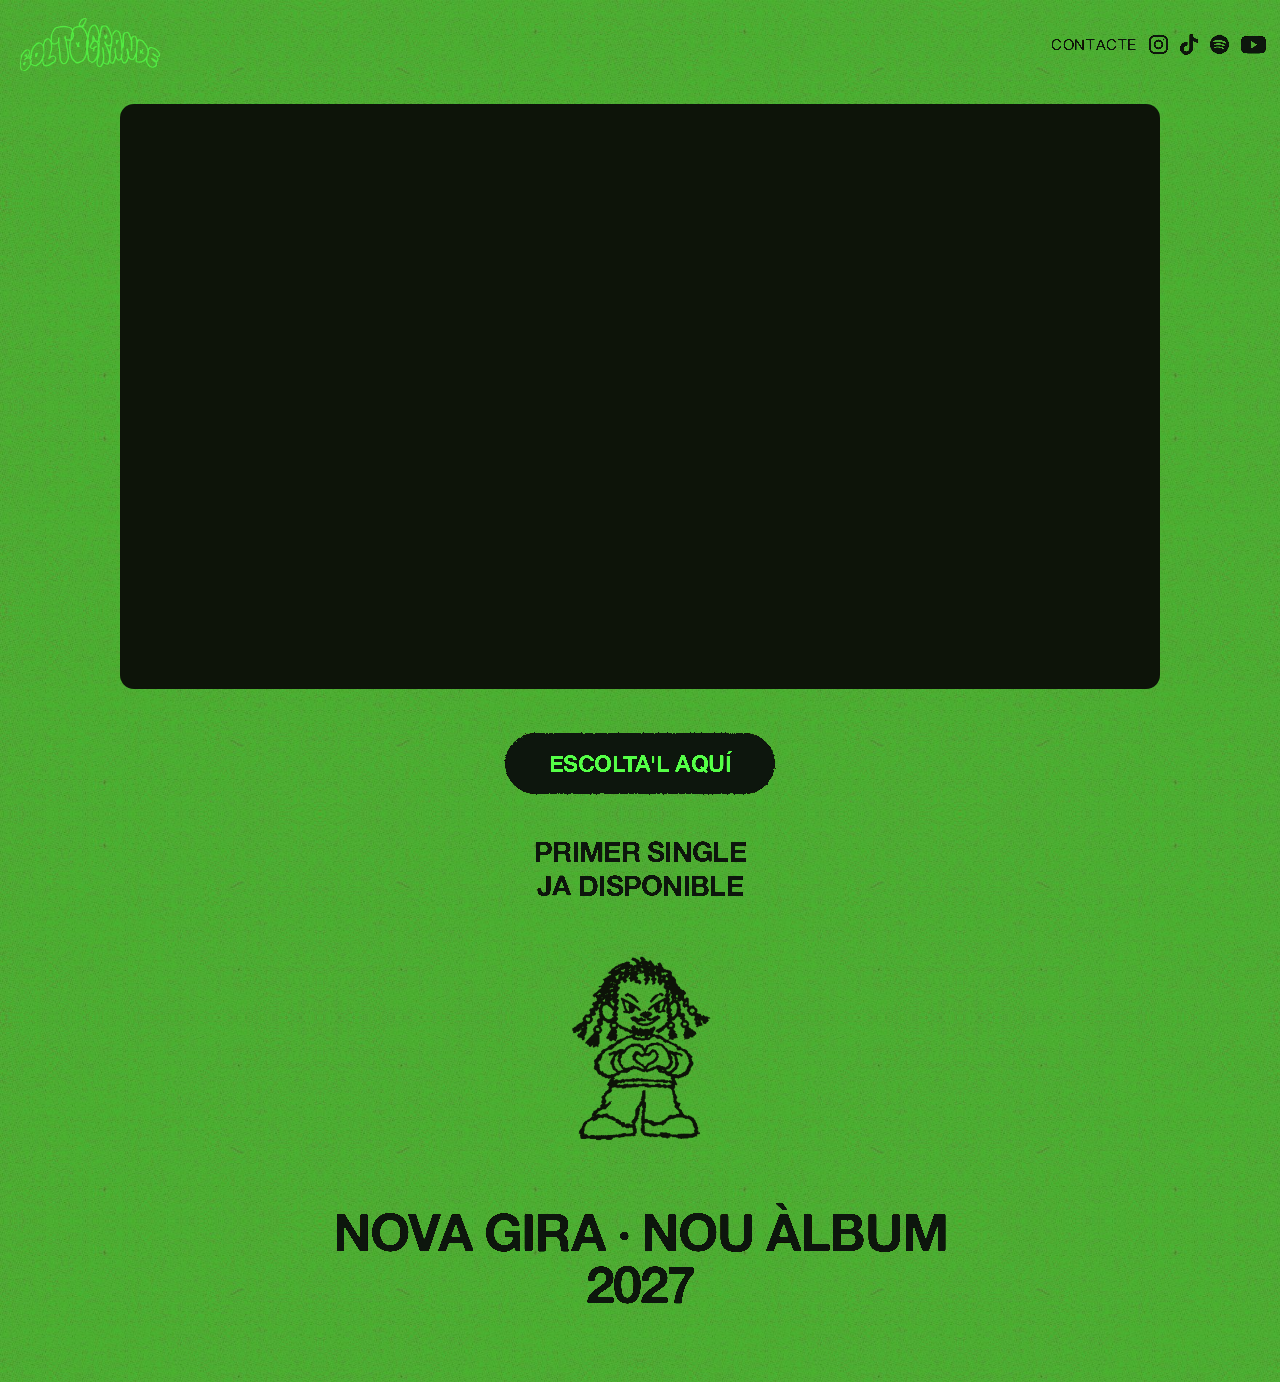
==== index.html @ 6c5e42cb "Icones socials: mateixa mida visual, equidistants i alineades; distància al menú en mòbil Co-Authore" ====
<!doctype html>
<html lang="ca">
<head>
<meta charset="utf-8">
<meta name="viewport" content="width=device-width, initial-scale=1, viewport-fit=cover">
<meta name="description" content="BOLTÓGRANDE presenta FLOR AL CUL, primer single. Ja disponible a totes les plataformes.">
<link rel="icon" href="favicon.ico?v=2" sizes="48x48">
<link rel="icon" type="image/png" sizes="32x32" href="assets/favicon-32.png?v=2">
<link rel="icon" type="image/png" sizes="192x192" href="assets/icon-192.png?v=2">
<link rel="apple-touch-icon" href="assets/apple-touch-icon.png">
<meta property="og:type" content="website">
<meta property="og:site_name" content="BOLTÓGRANDE">
<meta property="og:title" content="BOLTÓGRANDE · FLOR AL CUL">
<meta property="og:description" content="BOLTÓGRANDE presenta FLOR AL CUL, primer single. Ja disponible a totes les plataformes.">
<meta property="og:url" content="https://boltogrande.com/">
<meta property="og:image" content="https://boltogrande.com/assets/og-image.jpg">
<meta property="og:image:width" content="1200">
<meta property="og:image:height" content="1200">
<meta name="twitter:card" content="summary_large_image">
<meta name="twitter:image" content="https://boltogrande.com/assets/og-image.jpg">
<title>BOLTÓGRANDE · FLOR AL CUL</title>
<script>
(function () {
  // L'animació d'entrada només es veu en obrir la web o en recarregar; no en tornar a l'inici des d'una altra pàgina.
  var d = document.documentElement; d.classList.add("js");
  var nav = performance.getEntriesByType && performance.getEntriesByType("navigation")[0], internal = false;
  try { internal = !!document.referrer && new URL(document.referrer).origin === location.origin; } catch (e) {}
  var reload = !!nav && nav.type === "reload";
  var reduce = window.matchMedia && matchMedia("(prefers-reduced-motion: reduce)").matches;
  var ok = window.CSS && CSS.supports && CSS.supports("mix-blend-mode", "multiply");
  var first = reload || !internal;                 // primera visita o recàrrega, no tornar a l'inici des d'una altra pestanya
  if (first) d.classList.add("first");
  if (first && !reduce && ok) d.classList.add("intro", "anim");
})();
</script>
<link rel="stylesheet" href="style.css?v=20261127b">
</head>
<body class="green">
<svg width="0" height="0" style="position:absolute" aria-hidden="true"><filter id="logo-neon" color-interpolation-filters="sRGB"><feColorMatrix type="matrix" values="0 0 0 0 0.329  0 0 0 0 1  0 0 0 0 0.278  0 0 0 1 0"/></filter>
  <filter id="ink"><feTurbulence type="fractalNoise" baseFrequency="0.9" numOctaves="2" seed="4"/><feDisplacementMap in="SourceGraphic" scale="2.6"/></filter><filter id="ink-btn" x="-8%" y="-40%" width="116%" height="180%"><feTurbulence type="fractalNoise" baseFrequency="0.55" numOctaves="2" seed="9" result="n"/><feDisplacementMap in="SourceGraphic" in2="n" scale="3" result="d"/><feGaussianBlur in="d" stdDeviation="0.5" result="b"/><feComponentTransfer in="b"><feFuncA type="linear" slope="6" intercept="-2.5"/></feComponentTransfer></filter><filter id="ink-m" x="-3%" y="-6%" width="106%" height="112%"><feTurbulence type="fractalNoise" baseFrequency="0.5" numOctaves="1" seed="4" result="n"/><feDisplacementMap in="SourceGraphic" in2="n" scale="1.1" result="d"/><feGaussianBlur in="d" stdDeviation="0.45" result="b"/><feComponentTransfer in="b"><feFuncA type="linear" slope="5" intercept="-2"/></feComponentTransfer></filter><filter id="ink-s" x="-3%" y="-8%" width="106%" height="116%"><feTurbulence type="fractalNoise" baseFrequency="0.5" numOctaves="1" seed="7" result="n"/><feDisplacementMap in="SourceGraphic" in2="n" scale="0.55" result="d"/><feGaussianBlur in="d" stdDeviation="0.3" result="b"/><feComponentTransfer in="b"><feFuncA type="linear" slope="4" intercept="-1.5"/></feComponentTransfer></filter><filter id="ink-l" x="-3%" y="-4%" width="106%" height="108%"><feTurbulence type="fractalNoise" baseFrequency="0.7" numOctaves="1" seed="5" result="n"/><feDisplacementMap in="SourceGraphic" in2="n" scale="1.6" result="d"/><feGaussianBlur in="d" stdDeviation="0.5" result="b"/><feComponentTransfer in="b"><feFuncA type="linear" slope="6" intercept="-2.5"/></feComponentTransfer></filter></svg>
<header class="site-header" id="site-header">
  <a class="home" href="/" aria-label="BOLTÓGRANDE, inici"><img src="assets/logo-boltogrande.webp" alt="BOLTÓGRANDE"></a>
  <div class="header-right">
    <nav id="menu" aria-label="Navegació principal">
      <a href="contacte.html">Contacte</a>
    </nav>
    <span class="social">
      <a href="https://www.instagram.com/guillembolto" target="_blank" rel="noopener" aria-label="Instagram @guillembolto"><svg viewBox="2 2 20 20" preserveAspectRatio="xMidYMid meet" fill="none" stroke="currentColor" stroke-width="2" stroke-linecap="round" stroke-linejoin="round" aria-hidden="true"><rect x="3" y="3" width="18" height="18" rx="5"/><circle cx="12" cy="12" r="4.2"/><circle cx="17.3" cy="6.7" r="1" fill="currentColor" stroke="none"/></svg></a>
      <a href="https://www.tiktok.com/@boltogrande" target="_blank" rel="noopener" aria-label="TikTok @boltogrande"><svg viewBox="1.574 0 20.851 24" preserveAspectRatio="xMidYMid meet" fill="currentColor" aria-hidden="true"><path d="M12.525.02c1.31-.02 2.61-.01 3.91-.02.08 1.53.63 3.09 1.75 4.17 1.12 1.11 2.7 1.62 4.24 1.79v4.03c-1.44-.05-2.89-.35-4.2-.97-.57-.26-1.1-.59-1.62-.93-.01 2.92.01 5.84-.02 8.75-.08 1.4-.54 2.79-1.35 3.94-1.31 1.92-3.58 3.17-5.91 3.21-1.43.08-2.86-.31-4.08-1.03-2.02-1.19-3.44-3.37-3.65-5.71-.02-.5-.03-1-.01-1.49.18-1.9 1.12-3.72 2.58-4.96 1.66-1.44 3.98-2.13 6.15-1.72.02 1.48-.04 2.96-.04 4.44-.99-.32-2.15-.23-3.02.37-.63.41-1.11 1.04-1.36 1.75-.21.51-.15 1.07-.14 1.61.24 1.64 1.82 3.02 3.5 2.87 1.12-.01 2.19-.66 2.77-1.61.19-.33.4-.67.41-1.06.1-1.79.06-3.57.07-5.36.01-4.03-.01-8.05.02-12.07z"/></svg></a>
      <a href="https://open.spotify.com/intl-es/artist/1Gcdt2fkyyrmWMcDH8enlg?si=CQF3X2OqSka1_3l4EPuw2Q" target="_blank" rel="noopener" aria-label="Spotify BOLTÓGRANDE"><svg viewBox="0 0 24 24" preserveAspectRatio="xMidYMid meet" fill="currentColor" aria-hidden="true"><path d="M12 0C5.4 0 0 5.4 0 12s5.4 12 12 12 12-5.4 12-12S18.66 0 12 0zm5.521 17.34c-.24.359-.66.48-1.021.24-2.82-1.74-6.36-2.101-10.561-1.141-.418.122-.779-.179-.899-.539-.12-.421.18-.78.54-.9 4.56-1.021 8.52-.6 11.64 1.32.42.18.479.659.301 1.02zm1.44-3.3c-.301.42-.841.6-1.262.3-3.239-1.98-8.159-2.58-11.939-1.38-.479.12-1.02-.12-1.14-.6-.12-.48.12-1.021.6-1.141C9.6 9.9 15 10.561 18.72 12.84c.361.181.54.78.241 1.2zm.12-3.36C15.24 8.4 8.82 8.16 5.16 9.301c-.6.179-1.2-.181-1.38-.721-.18-.601.18-1.2.72-1.381 4.26-1.26 11.28-1.02 15.721 1.621.539.3.719 1.02.419 1.56-.299.421-1.02.599-1.559.3z"/></svg></a>
      <a href="https://www.youtube.com/@BOLT%C3%93GRANDE" target="_blank" rel="noopener" aria-label="YouTube BOLTÓGRANDE"><svg viewBox="0 3.545 24 16.91" preserveAspectRatio="xMidYMid meet" fill="currentColor" fill-rule="evenodd" aria-hidden="true"><path d="M23.498 6.186a3.016 3.016 0 0 0-2.122-2.136C19.505 3.545 12 3.545 12 3.545s-7.505 0-9.377.505A3.017 3.017 0 0 0 .502 6.186C0 8.07 0 12 0 12s0 3.93.502 5.814a3.016 3.016 0 0 0 2.122 2.136c1.871.505 9.376.505 9.376.505s7.505 0 9.377-.505a3.015 3.015 0 0 0 2.122-2.136C24 15.93 24 12 24 12s0-3.93-.502-5.814zM9.545 15.568V8.432L15.818 12l-6.273 3.568z"/></svg></a>
    </span>
    <button class="menu-toggle" id="menu-toggle" type="button" aria-label="Obre el menú" aria-expanded="false" aria-controls="menu">
      <svg viewBox="0 0 24 24" width="24" height="24" fill="none" stroke="currentColor" stroke-width="2" stroke-linecap="round" aria-hidden="true"><path class="l1" d="M4 7h16"/><path class="l2" d="M4 12h16"/><path class="l3" d="M4 17h16"/></svg>
    </button>
  </div>
</header>
<div id="intro-bg" aria-hidden="true"></div>
<video id="intro-video" src="assets/intro-grafica.mp4" muted playsinline preload="auto" aria-hidden="true" tabindex="-1"></video>

<main>
  <div class="video" id="video" hidden></div>

  <h1 class="floral" id="floral"><img src="assets/floralcul-titol.webp" alt="BOLTÓGRANDE presenta FLOR AL CUL" width="1500" height="347"></h1>

  <a class="presave" href="https://orcd.co/floralcul" target="_blank" rel="noopener"><span>Escolta'l aquí</span></a>

  <div class="release ink-m">
    <p>Primer single</p>
    <p>Ja disponible</p>
  </div>

  <div class="ill" id="ill">
    <img class="ill-img" src="assets/alter-ego-cor.webp" alt="Il·lustració de l'alter ego de BOLTÓGRANDE fent un cor amb les mans" width="264" height="369">
    <div class="ego" id="ego" aria-hidden="true"></div>
  </div>

  <p class="announce ink">NOVA GIRA · NOU ÀLBUM<br>2027</p>
</main>

<div id="flor" aria-hidden="true">🌸</div>
<script>
  // ID del videoclip de YouTube (la part final de l'enllaç). Si és buit, el vídeo no es mostra.
  var YT_ID = "5DlIPbnyHNk";
  (function () {
    var box = document.getElementById("video");
    if (!YT_ID || !box) return;
    // Al mòbil/tauleta (pantalla tàctil): miniatura que obre l'app de YouTube; a l'ordinador, el reproductor incrustat
    var touch = window.matchMedia && matchMedia("(hover: none) and (pointer: coarse)").matches;
    if (touch) {
      box.innerHTML = '<a class="yt-link" href="https://youtu.be/' + YT_ID + '" aria-label="Veure el videoclip de FLOR AL CUL a YouTube"><img src="https://i.ytimg.com/vi/' + YT_ID + '/maxresdefault.jpg" alt="" onerror="this.onerror=null;this.src=\'https://i.ytimg.com/vi/' + YT_ID + '/hqdefault.jpg\'"><span class="yt-play"></span></a>';
      box.hidden = false;
      var t0 = document.getElementById("floral"); if (t0) t0.classList.add("sr-only");
      return;
    }
    box.innerHTML = '<iframe src="https://www.youtube-nocookie.com/embed/' + YT_ID + '?rel=0" title="FLOR AL CUL, videoclip" allow="accelerometer; encrypted-media; gyroscope; picture-in-picture; fullscreen" allowfullscreen loading="lazy"></iframe>';
    box.hidden = false;
    var t = document.getElementById("floral"); if (t) t.classList.add("sr-only");   // el grafisme FLOR AL CUL ja és a la miniatura del vídeo
  })();
</script>
<script src="menu.js"></script>
<script src="intro.js"></script>
<script src="flor.js"></script>
</body>
</html>
---- style.css ----
@font-face { font-family: "Alte Haas Grotesk"; src: url("assets/AlteHaasGrotesk-Bold.woff2") format("woff2"); font-weight: 700; font-style: normal; font-display: block; }
@font-face { font-family: "Alte Haas Grotesk"; src: url("assets/AlteHaasGrotesk-Regular.woff") format("woff"); font-weight: 400; font-style: normal; font-display: block; }
/* Layout: cartell vertical centrat sobre paper verd; títol, logo, dades del single, il·lustració, compte enrere i botó. Un sol look (sense mode fosc). */
:root {
  --green: #4cb22f;
  --ink: #0d1409;
  --bg: #f6f5f0;
  --fg: #0d1409;
  --btn-bg: #44a828;
  --btn-fg: #0d1409;
  --btn-hbg: #0d1409;
  --btn-hfg: #44a828;
  --display: "Alte Haas Grotesk", "Helvetica Neue", Helvetica, Arial, sans-serif;
  --text: "Alte Haas Grotesk", "Helvetica Neue", Helvetica, Arial, sans-serif;
  color-scheme: light;
}
html, body { min-height: 100%; }
body { margin: 0; }
img { max-width: 100%; }
[hidden] { display: none !important; }
body {
  background: var(--bg) url("assets/paper.jpg") 0 0 / 450px 300px repeat;
  color: var(--fg);
  font-family: var(--text);
  font-size: 15px;
  overflow-x: hidden;
}
main {
  max-width: 720px;
  margin: 0 auto;
  padding-left: max(16px, env(safe-area-inset-left, 0px));
  padding-right: max(16px, env(safe-area-inset-right, 0px));
  padding-block: 104px 72px;
  display: flex;
  flex-direction: column;
  align-items: center;
  gap: 44px;
  text-align: center;
}
main img { display: block; height: auto; max-width: 100%; }
.title { margin: 0; font-family: var(--display); font-weight: 700; font-size: clamp(38px, 9vw, 64px); line-height: .9; letter-spacing: -.035em; }
.logo { width: min(100%, 640px); }
.release { display: flex; flex-direction: column; align-items: center; gap: 6px; }
.release p { margin: 0; font-family: var(--display); font-weight: 700; font-size: clamp(20px, 4.4vw, 28px); line-height: 1; letter-spacing: -.025em; text-transform: uppercase; }
.ink { filter: url(#ink-l); }
.ink-m { filter: url(#ink-m); }
.ink-s { filter: url(#ink-s); }
h1 {
  font-family: var(--display); font-weight: 700; margin: 6px 0 0;
  font-size: clamp(48px, 12vw, 100px); line-height: .88; letter-spacing: -.035em;
  text-wrap: balance;
}
.ill { width: min(40%, 150px); }
@media (max-width: 600px) {
  main { gap: 28px; padding-block: 84px 48px; }
  .ill { width: 104px; }
}

.countdown { display: flex; align-items: flex-start; justify-content: center; gap: clamp(6px, 2vw, 14px); }
.countdown { background: #44a828; color: #fff; border-radius: 22px; padding: clamp(16px, 3.5vw, 28px) clamp(16px, 4.5vw, 40px) clamp(14px, 3vw, 22px); max-width: 100%; box-sizing: border-box; }
.countdown .sep, .countdown .lbl { color: var(--ink); }
.unit { display: flex; flex-direction: column; align-items: center; gap: 4px; min-width: 0; }
.num {
  font-family: var(--display); font-weight: 700; font-size: clamp(48px, 13vw, 96px); line-height: .88;
  letter-spacing: -.03em; font-variant-numeric: tabular-nums;
}
.sep { font-family: var(--display); font-weight: 700; font-size: clamp(36px, 10vw, 72px); line-height: .95; }
.lbl { font-size: 13px; font-weight: 700; letter-spacing: -.02em; text-transform: uppercase; }
.out-now { font-family: var(--display); font-weight: 700; font-size: clamp(36px, 9vw, 64px); letter-spacing: -.03em; }

.presave {
  display: inline-block;
  font-family: var(--display); font-weight: 700; font-size: clamp(19px, 4.4vw, 23px); letter-spacing: -.02em; text-transform: uppercase;
  text-decoration: none;
  background: var(--btn-bg) url("assets/paper-green-gira.jpg") 0 0 / 640px 407px repeat; color: var(--btn-fg);
  border: 0; border-radius: 999px;
  padding: 16px 44px;
  transition: background-color .2s ease, color .2s ease, box-shadow .2s ease;
}
.presave:hover { background: var(--btn-hbg); color: var(--btn-hfg); box-shadow: inset 0 0 0 3px var(--btn-hfg); }
.presave span { display: inline-block; filter: url(#ink-m); }
.presave:focus-visible { outline: 3px solid var(--fg); outline-offset: 5px; }

footer { font-size: 14px; font-weight: 700; letter-spacing: -.03em; display: flex; flex-direction: column; align-items: center; gap: 6px; margin-top: 8px; }
.announce { align-self: flex-start; text-align: left; margin: 8px 0 0; font-family: var(--display); font-weight: 700; font-size: clamp(44px, 11vw, 84px); line-height: .88; letter-spacing: -.035em; }
/* A pantalla ampla el bloc va a la vora esquerra de la pàgina, alineat amb el logo */
@media (min-width: 740px) { .announce { position: relative; left: calc(max(20px, env(safe-area-inset-left, 0px)) - (100vw - 100%) / 2); } }
footer a { color: var(--fg); }

#flor, .petal { position: fixed; left: 0; top: 0; pointer-events: none; z-index: 100; font-size: 34px; line-height: 1; user-select: none; will-change: transform; }
#flor { display: none; }
.petal { font-size: 22px; }
@media (pointer: fine) {
  html.flor-on, html.flor-on * { cursor: none !important; }
  html.flor-on #flor { display: block; }
}

.pop { position: fixed; inset: 0; z-index: 50; display: grid; place-items: center;
  padding: max(16px, env(safe-area-inset-top, 0px)) max(16px, env(safe-area-inset-right, 0px)) max(16px, env(safe-area-inset-bottom, 0px)) max(16px, env(safe-area-inset-left, 0px));
  background: rgba(13, 20, 9, .55); backdrop-filter: blur(3px); -webkit-backdrop-filter: blur(3px); animation: fadein .25s ease; }
.pop[hidden] { display: none !important; }
.pop-card { position: relative; width: min(calc(100vw - 32px), 520px); box-sizing: border-box; background: #4cb22f url("assets/paper-green.jpg") 0 0 / 450px 300px repeat;
  border-radius: 26px; padding: 44px clamp(18px, 5vw, 40px) 32px; display: flex; flex-direction: column; align-items: center; gap: 18px; text-align: center;
  box-shadow: 0 24px 60px rgba(13,20,9,.35); animation: popin .35s cubic-bezier(.2,1.3,.4,1); }
.pop-card h2 { margin: 0; font-family: var(--display); font-weight: 700; font-size: clamp(42px, 11vw, 72px); line-height: .88; letter-spacing: -.035em; }
.pop-sub { margin: -8px 0 4px; font-family: var(--display); font-weight: 700; font-size: clamp(18px, 4.4vw, 24px); letter-spacing: -.02em; text-transform: uppercase; }
.pop-card .countdown { width: 100%; }
.pop-card .num, .pop-card .sep { filter: url(#ink-l); }
.pop-card .num { font-size: clamp(36px, 10vw, 64px); }
.pop-card .sep { font-size: clamp(30px, 8vw, 52px); }
.pop-card .presave { margin-top: 6px; }
.pop-card .countdown { background: var(--ink); color: #fff; }
.pop-card .countdown .sep, .pop-card .countdown .lbl { color: #6fd84a; }
.pop-card .presave { background: var(--ink); color: #6fd84a; }
.pop-card .presave:hover { background: transparent; color: var(--ink); box-shadow: inset 0 0 0 3px var(--ink); }
.pop-x { position: absolute; top: 10px; right: 14px; width: 40px; height: 40px; padding: 0; border: 0; background: transparent; color: var(--fg);
  display: grid; place-items: center; cursor: pointer; border-radius: 50%; }
.pop-x svg { display: block; }
.pop-x:hover { background: rgba(13,20,9,.12); }
.pop-x:focus-visible { outline: 3px solid var(--fg); outline-offset: 2px; }
@keyframes fadein { from { opacity: 0; } }
@keyframes popin { from { opacity: 0; transform: translateY(16px) scale(.96); } }
@media (prefers-reduced-motion: reduce) { .pop, .pop-card { animation: none; } }

/* Capçalera: transparent, només es veuen el logo i les paraules */
.site-header { position: absolute; top: 0; left: 0; right: 0; z-index: 10; display: flex; align-items: center; justify-content: space-between; gap: 16px;
  padding: 18px max(14px, env(safe-area-inset-right, 0px)) 0 max(20px, env(safe-area-inset-left, 0px)); background: none; }
.site-header .home { display: block; line-height: 0; }
.site-header .home img { width: 112px; height: auto; display: block; }
.site-header nav { display: flex; align-items: center; gap: 16px; }
.site-header nav a { font-family: var(--display); font-weight: 400; font-size: 15px; letter-spacing: .04em; text-transform: uppercase; text-decoration: none; color: var(--fg); padding: 6px 0; filter: url(#ink-s); }
.site-header nav a:hover, .site-header nav a[aria-current="page"] { text-decoration: underline; text-decoration-thickness: 2px; text-underline-offset: 6px; }
.site-header a:focus-visible { outline: 3px solid var(--fg); outline-offset: 4px; }
@media (max-width: 600px) { .site-header { padding-top: 14px; } .site-header .home img { width: 92px; } .site-header nav a { font-size: 13px; } }

/* Pàgines interiors (Concerts, Contacte) */
.page-title { margin: 0; font-family: var(--display); font-weight: 700; font-size: clamp(44px, 11vw, 84px); line-height: .88; letter-spacing: -.035em; text-transform: uppercase; }
.contact-list { display: flex; flex-direction: column; gap: 28px; align-items: center; margin: 0; padding: 0; list-style: none; }
.contact-list li { display: flex; flex-direction: column; gap: 4px; }
.contact-list .k { font-size: 13px; font-weight: 700; letter-spacing: .04em; text-transform: uppercase; }
.contact-list a { font-family: var(--display); font-weight: 700; font-size: clamp(22px, 5.4vw, 34px); letter-spacing: -.03em; color: var(--fg); overflow-wrap: anywhere; }
.soon { margin: 0; font-family: var(--display); font-weight: 700; font-size: clamp(22px, 5.4vw, 34px); letter-spacing: -.03em; }

/* Títol FLOR AL CUL (grafisme) */
.floral { margin: 0; width: min(100%, 680px); line-height: 0; }
.floral img { width: 100%; height: auto; display: block; }

/* Xarxes a la capçalera: icones petites en negre */
.site-header .social { display: flex; align-items: center; gap: 9px; margin-left: -4px; }
.site-header .social a { display: block; line-height: 0; color: var(--fg); padding: 6px 0; filter: url(#ink-s); }
.site-header .social a:hover { opacity: .6; }
@media (max-width: 600px) { .site-header nav { gap: 8px; } .site-header .social { gap: 4px; margin-left: -2px; } .site-header .home { padding: 10px 12px 10px 0; } .site-header .home img { width: 72px; } .site-header nav > a { font-size: 12px; padding: 14px 4px; } .site-header .social a { padding: 13px 6px; } .site-header .social svg { width: 17px; height: 17px; } }

/* Títol més gran a escriptori (la columna de la pàgina és estreta, el títol pot sortir-ne) */
@media (min-width: 900px) { .floral { width: min(92vw, 1040px); } }

/* Capçalera: bloc de la dreta (menú + xarxes + botó del menú) */
.header-right { display: flex; align-items: center; gap: 12px; }
.site-header .social { margin-left: 0; }
.menu-toggle { display: none; }

@media (max-width: 600px) {
  .site-header .social { margin-left: 0; }
  .header-right { gap: 2px; }
  /* Sense JavaScript els enllaços es queden en fila, com a escriptori */
  .js .menu-toggle { display: flex; align-items: center; justify-content: center; width: 44px; height: 44px; margin-right: -6px; padding: 0; border: 0; background: none; color: var(--fg); cursor: pointer; border-radius: 50%; }
  .js .menu-toggle:focus-visible { outline: 3px solid var(--fg); outline-offset: 2px; }
  .menu-toggle path { transform-origin: 12px 12px; transition: transform .2s ease, opacity .15s ease; }
  .site-header.open .menu-toggle .l1 { transform: translateY(5px) rotate(45deg); }
  .site-header.open .menu-toggle .l2 { opacity: 0; }
  .site-header.open .menu-toggle .l3 { transform: translateY(-5px) rotate(-45deg); }
  /* Panell desplegable amb el paper de la web */
  .js .site-header nav { display: none; position: absolute; top: 100%; left: 0; right: 0; flex-direction: column; align-items: stretch; gap: 0; padding: 6px 0 14px;
    background: var(--bg) url("assets/paper.jpg") 0 0 / 450px 300px repeat; box-shadow: 0 16px 30px rgba(13,20,9,.14); animation: fadein .18s ease; }
  .js .site-header.open nav { display: flex; }
  .js .site-header nav > a { font-size: 24px; padding: 16px 20px; text-align: center; filter: none; }
}
@media (prefers-reduced-motion: reduce) { .menu-toggle path { transition: none; } .js .site-header nav { animation: none; } }

/* Pop-up: títol FLOR AL CUL en blanc, 4 fotogrames amb el traç una mica diferent en bucle */
.pop-card h2.boil { position: relative; width: 100%; margin: 0; line-height: 0; aspect-ratio: 1040 / 241; }
.boil img { position: absolute; inset: 0; width: 100%; height: 100%; display: block; opacity: 0; animation: boil .6s steps(1, end) infinite; }
.boil img:nth-child(1) { animation-delay: 0s; }
.boil img:nth-child(2) { animation-delay: -.45s; }
.boil img:nth-child(3) { animation-delay: -.3s; }
.boil img:nth-child(4) { animation-delay: -.15s; }
@keyframes boil { 0% { opacity: 1; } 25% { opacity: 0; } 100% { opacity: 0; } }
@media (prefers-reduced-motion: reduce) { .boil img { animation: none; } .boil img:nth-child(1) { opacity: 1; } }

/* Introducció: vídeo del cartell (tinta sobre fons verd amb textura); en encongir-se el fons es dissol i apareix la pàgina */
#intro-bg, #intro-video { display: none; position: fixed; pointer-events: none; }
html.anim #intro-bg { display: block; inset: 0; z-index: 30; background: #4dab33 url("assets/paper-green-gira.jpg") 0 0 / 640px 407px repeat; transition: opacity .55s ease; }
html.anim #intro-bg.fade { opacity: 0; }
html.anim #intro-video { --H: min(170vh, 177.9vw); display: block; z-index: 31; left: 50%; top: calc(50% - .58 * var(--H)); height: var(--H); width: calc(var(--H) * 480 / 854); transform: translateX(-50%);
  mix-blend-mode: multiply; opacity: 0; }
html.anim #intro-video.on { opacity: 1; }
html.anim #intro-video.off { opacity: 0; transition: opacity .2s ease; }
html.intro, html.intro body { overflow: hidden; }
html.intro main, html.intro .site-header .home, html.intro .header-right { visibility: hidden; }
html.anim.ego-wait .ill-img, html.ego-on .ill-img { visibility: hidden; }
.ill { position: relative; }
.ill-img { width: 100%; }
.ego { display: none; position: absolute; inset: 0; background: url("assets/ego-loop.webp") 0 0 / 600% 600% no-repeat; pointer-events: none; }
@keyframes reveal { from { opacity: 0; transform: translateY(14px); } }
html.reveal main { animation: reveal .8s cubic-bezier(.2, .7, .2, 1) both; }
html.reveal .header-right { animation: reveal .7s ease both; }
@media (prefers-reduced-motion: reduce) { html.reveal main, html.reveal .header-right { animation: none; } }

/* Pestanya Concerts: només visible a partir de la data de gate.js */
[data-gate] { display: none; }
html.gate-open [data-gate] { display: revert; }
html:not(.gate-open) body.gated main { display: none; }
.sr-only { position: absolute; width: 1px; height: 1px; overflow: hidden; clip: rect(0 0 0 0); white-space: nowrap; }

/* Tota la pàgina en verd amb la textura de paper, logo i textos en negre */
body.gated { background: #4cb22f url("assets/paper-green-gira.jpg") 0 0 / 640px 407px repeat; }
body.gated .site-header .home img { filter: brightness(0); }
body.gated main { max-width: 1040px; gap: 40px; }
body.gated .site-header.open .header-right nav, body.gated .site-header.open nav { background: #4cb22f url("assets/paper-green-gira.jpg") 0 0 / 640px 407px repeat; }
.page-title.wide { font-size: clamp(34px, 9.5vw, 76px); line-height: .92; }

.shows { display: grid; grid-template-columns: minmax(0, 1fr); gap: 56px; width: 100%; }
.show { display: flex; flex-direction: column; align-items: center; gap: 6px; min-width: 0; }
.show .city, .show .date, .show .venue { margin: 0; font-family: var(--display); font-weight: 700; color: var(--ink); }
.show .city { font-size: clamp(44px, 13.5vw, 96px); line-height: .9; letter-spacing: -.045em; text-transform: uppercase; }
.show .date { font-size: clamp(22px, 6vw, 38px); letter-spacing: -.03em; text-transform: uppercase; margin-top: 4px; }
.show .venue { font-size: clamp(20px, 5.2vw, 30px); letter-spacing: -.03em; }
.show .presave { margin-top: 14px; font-size: 15px; padding: 11px 28px; background: var(--ink); color: #44a828; }
.show .presave span { filter: url(#ink-s); }
/* En seleccionar-lo, el botó es fon amb el fons verd texturat i només queda una circumferència negra fina */
.show .presave:hover, .show .presave:focus-visible { background: transparent; color: #fff; box-shadow: inset 0 0 0 2px var(--ink); }
@media (min-width: 800px) { .shows { grid-template-columns: repeat(2, minmax(0, 1fr)); gap: 48px; align-items: start; } .show .city { font-size: clamp(44px, 6.2vw, 84px); } }

/* Contacte: fons negre, lletres verdes amb la textura del cartell. Soroll igualat: gran = ink, mitjà = ink-m, petit = ink-s */
body.contact { --fg: #4cb22f; background: #0d1409; }
body.contact .contact-list { filter: none; }
body.contact .page-title, body.contact .contact-list .k, body.contact .contact-list a {
  color: transparent; -webkit-text-fill-color: transparent;
  background: #4cb22f url("assets/paper-green-gira.jpg") 0 0 / 640px 407px repeat; -webkit-background-clip: text; background-clip: text; }
body.contact .contact-list .k { filter: url(#ink-s); }
body.contact .contact-list a { filter: url(#ink-m); }
body.contact .site-header.open nav { background: #0d1409; box-shadow: 0 16px 30px rgba(0,0,0,.35); }
/* Logo opac (a l'original té 78% d'opacitat i sobre negre quedava fosc) */
body.contact .site-header .home { background: #4cb22f url("assets/paper-green-gira.jpg") 0 0 / 640px 407px repeat;
  -webkit-mask: url("assets/logo-boltogrande.webp") center / contain no-repeat, url("assets/logo-boltogrande.webp") center / contain no-repeat;
          mask: url("assets/logo-boltogrande.webp") center / contain no-repeat, url("assets/logo-boltogrande.webp") center / contain no-repeat; }
body.contact .site-header .home { background-origin: content-box; background-clip: content-box; -webkit-mask-origin: content-box; mask-origin: content-box; -webkit-mask-clip: content-box; mask-clip: content-box; }
body.contact .site-header .home img { opacity: 0; }
.contact-list .social-row { flex-direction: row; justify-content: center; gap: 22px; margin-top: 4px; }
body.contact .contact-list .social-row a { color: #4cb22f; -webkit-text-fill-color: currentColor; background: none; filter: url(#ink-m); }
.contact-list .social-row a { display: block; line-height: 0; padding: 6px; color: var(--fg); filter: url(#ink-m); }
.contact-list .social-row a:hover { opacity: .6; }

/* Pàgina de llançament: videoclip */
.video { width: min(100%, 680px); aspect-ratio: 16 / 9; border-radius: 14px; overflow: hidden; background: var(--ink); }
.video iframe { width: 100%; height: 100%; border: 0; display: block; }
@media (min-width: 900px) { .video { width: min(92vw, 1040px, max(640px, calc((100svh - 190px) * 16 / 9))); } }
/* Mòbil/tauleta: la miniatura obre el vídeo directament a l'app de YouTube (enllaç universal) */
.video .yt-link { display: block; position: relative; width: 100%; height: 100%; }
.video .yt-link img { width: 100%; height: 100%; object-fit: cover; display: block; }
.video .yt-play { position: absolute; left: 50%; top: 50%; width: 68px; height: 68px; margin: -34px 0 0 -34px; border-radius: 50%; background: rgba(13,20,9,.82); }
.video .yt-play::after { content: ""; position: absolute; left: 27px; top: 21px; border-style: solid; border-width: 13px 0 13px 22px; border-color: transparent transparent transparent #6fd84a; }

/* Prova: pàgina d'inici amb el fons verd de paper (com Concerts), logo negre i botó negre amb lletres verdes */
body.green { background: #4cb22f url("assets/paper-green-gira.jpg") 0 0 / 640px 407px repeat; }
html:has(body.green) { background: #4cb22f; }
body.green .site-header .home img { filter: url(#logo-neon); }
body.green .site-header.open .header-right nav, body.green .site-header.open nav { background: #4cb22f url("assets/paper-green-gira.jpg") 0 0 / 640px 407px repeat; }
body.green .presave { background: var(--ink); color: #54ff47; }
body.green .presave:hover, body.green .presave:focus-visible { outline: none; background: transparent; color: #54ff47; box-shadow: inset 0 0 0 2px var(--ink); }

/* Botons amb la vora i el cos en efecte tinta, com les lletres grotesk */
.presave, .presave:hover, .presave:focus-visible, body.green .presave, body.green .presave:hover { background: transparent !important; box-shadow: none !important; }
.presave { position: relative; isolation: isolate; }
.presave::before { content: ""; position: absolute; inset: 0; z-index: -1; border-radius: 999px; background: var(--ink); filter: url(#ink-btn); transition: background-color .2s ease, box-shadow .2s ease; }
.presave:hover::before, .presave:focus-visible::before { background: transparent; box-shadow: inset 0 0 0 2px var(--ink); }

/* Anunci final: centrat, en dues línies */
.announce, body.gated .announce { align-self: center; text-align: center; left: auto; position: static; font-size: clamp(18px, 5.6vw, 52px); line-height: 1; white-space: nowrap; }
@media (min-width: 740px) { .announce, body.gated .announce { position: static; left: auto; } }

/* Logo de la capçalera una mica més gran */
.site-header .home img { width: 140px; }
@media (max-width: 600px) { .site-header .home img { width: 90px; } }

/* Icones socials: mateixa mida visual i mateixa distància (capçalera i Contacte) */
.site-header .social { gap: 12px; margin-left: 0; }
.site-header .social a { padding: 6px 0; }
.site-header .social svg, .social-row svg { display: block; height: auto; overflow: visible; }
.site-header .social a[aria-label^="Instagram"] svg, .site-header .social a[aria-label^="Spotify"] svg { width: 19px; height: 19px; }
.site-header .social a[aria-label^="TikTok"] svg { width: 18px; height: 21px; }
.site-header .social a[aria-label^="YouTube"] svg { width: 25px; height: 17.6px; }
@media (max-width: 600px) {
  .site-header .social { gap: 9px; margin-left: 0; margin-right: -7px; }
  .site-header .social a[aria-label^="Instagram"] svg, .site-header .social a[aria-label^="Spotify"] svg { width: 16px; height: 16px; }
  .site-header .social a[aria-label^="TikTok"] svg { width: 15px; height: 17.5px; }
  .site-header .social a[aria-label^="YouTube"] svg { width: 21px; height: 14.8px; }
}
.contact-list .social-row { gap: 30px; align-items: center; }
.contact-list .social-row a { display: flex; align-items: center; justify-content: center; padding: 8px; }
.social-row a[aria-label^="Instagram"] svg, .social-row a[aria-label^="Spotify"] svg { width: 29px; height: 29px; }
.social-row a[aria-label^="TikTok"] svg { width: 27px; height: 31px; }
.social-row a[aria-label^="YouTube"] svg { width: 38px; height: 26.7px; }
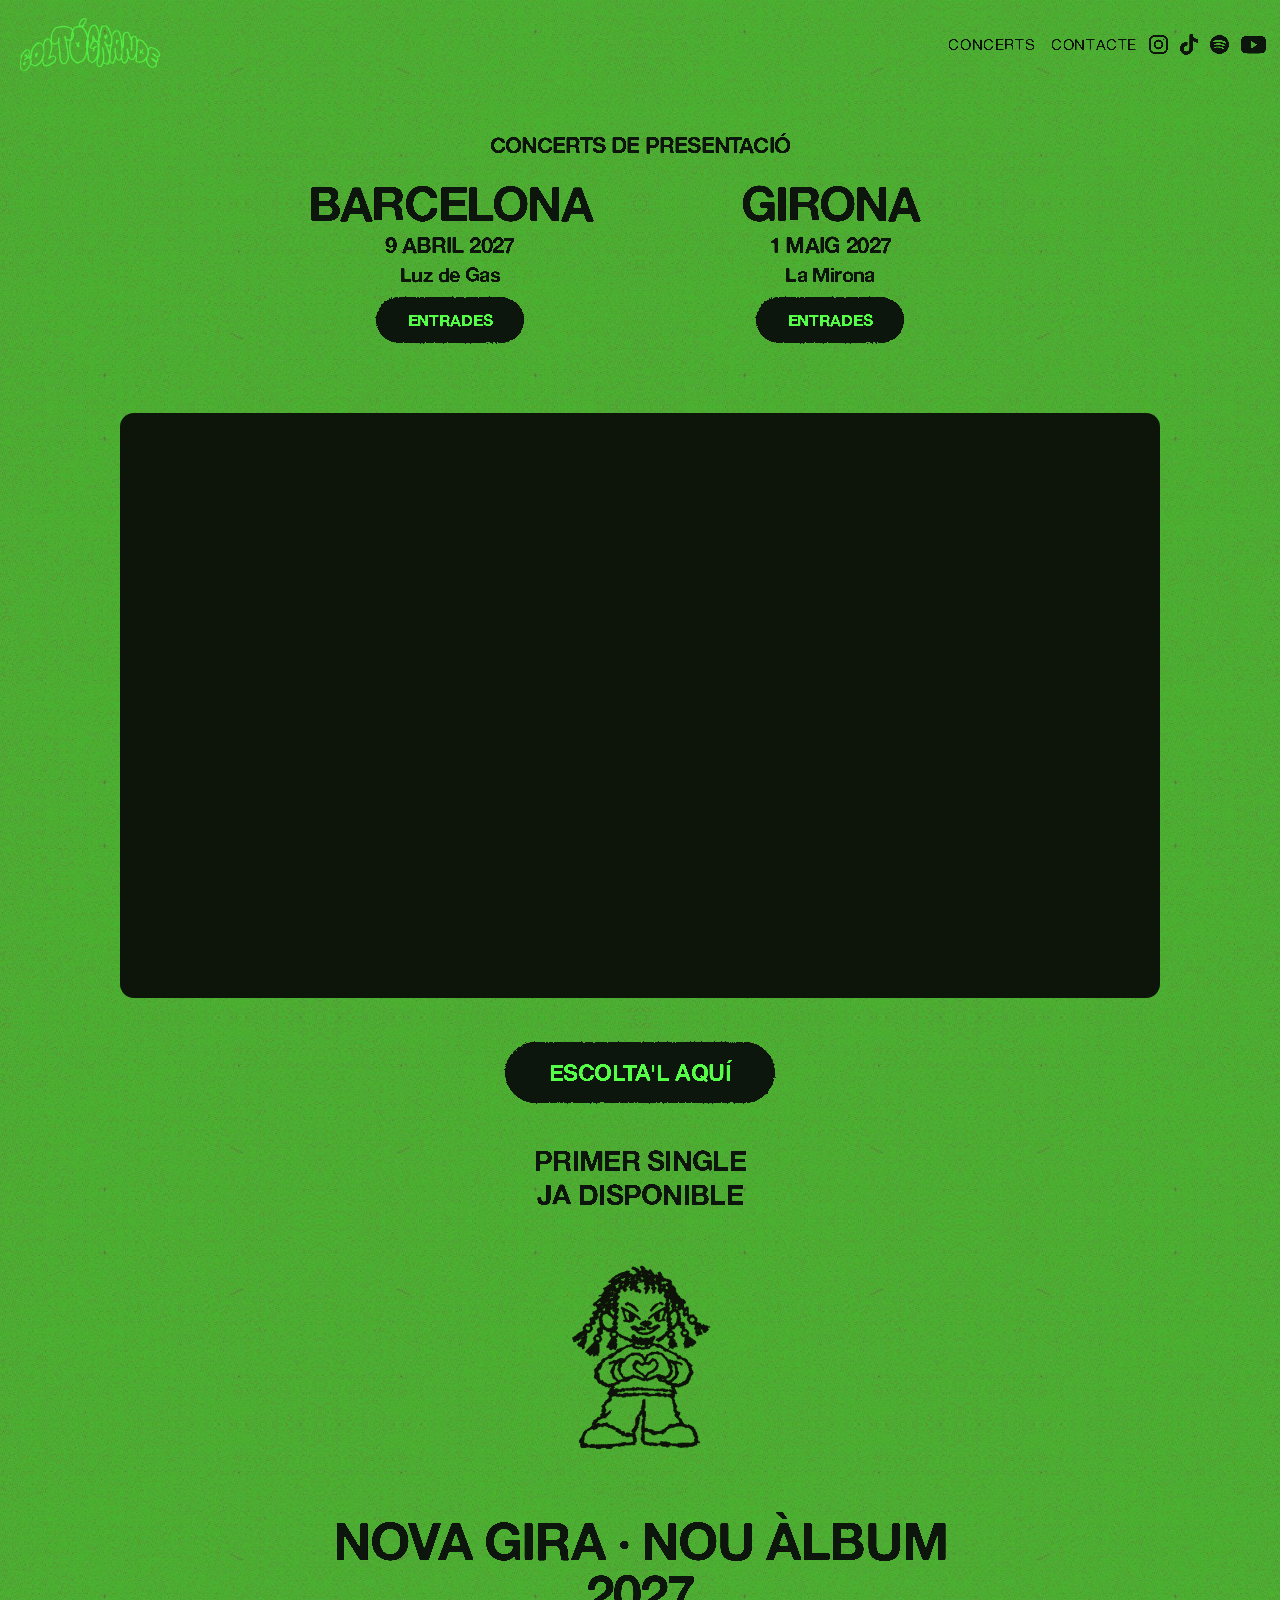
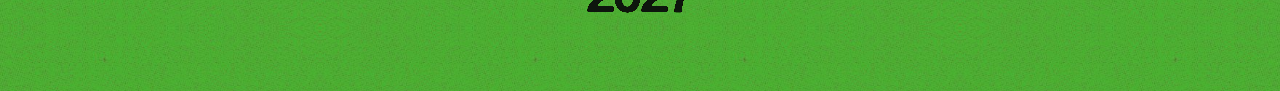
==== commit 38bd4e64: "Merge main (icones socials) a concerts-publicacio Co-Authored-By: Claude Sonnet 5.5 <noreply@anthrop" ====
--- a/index.html
+++ b/index.html
@@ -33,6 +33,7 @@
   if (first && !reduce && ok) d.classList.add("intro", "anim");
 })();
 </script>
+<script src="gate.js"></script>
 <link rel="stylesheet" href="style.css?v=20261127b">
 </head>
 <body class="green">
@@ -42,6 +43,7 @@
   <a class="home" href="/" aria-label="BOLTÓGRANDE, inici"><img src="assets/logo-boltogrande.webp" alt="BOLTÓGRANDE"></a>
   <div class="header-right">
     <nav id="menu" aria-label="Navegació principal">
+      <a href="concerts.html" data-gate>Concerts</a>
       <a href="contacte.html">Contacte</a>
     </nav>
     <span class="social">
@@ -59,6 +61,24 @@
 <video id="intro-video" src="assets/intro-grafica.mp4" muted playsinline preload="auto" aria-hidden="true" tabindex="-1"></video>
 
 <main>
+  <section class="conc-home" data-gate aria-label="Concerts de presentació">
+    <h2 class="conc-title ink-m">Concerts de presentació</h2>
+    <div class="conc-row">
+      <article class="conc">
+        <h3 class="city ink">Barcelona</h3>
+        <p class="date ink-m"><time datetime="2027-04-09">9 abril 2027</time></p>
+        <p class="venue ink-m">Luz de Gas</p>
+        <a class="presave tix-d" href="https://tickets.oneboxtds.com/guitarbcn/select/2946283?hl=es-ES" target="_blank" rel="noopener"><span>Entrades</span></a>
+      </article>
+      <article class="conc">
+        <h3 class="city ink">Girona</h3>
+        <p class="date ink-m"><time datetime="2027-05-01">1 maig 2027</time></p>
+        <p class="venue ink-m">La Mirona</p>
+        <a class="presave tix-d" href="https://strenes.koobin.com/boltogrande2027?idioma=CA" target="_blank" rel="noopener"><span>Entrades</span></a>
+      </article>
+    </div>
+    <a class="presave tix-m" href="concerts.html"><span>Entrades</span></a>
+  </section>
   <div class="video" id="video" hidden></div>
 
   <h1 class="floral" id="floral"><img src="assets/floralcul-titol.webp" alt="BOLTÓGRANDE presenta FLOR AL CUL" width="1500" height="347"></h1>
--- a/style.css
+++ b/style.css
@@ -214,10 +214,13 @@
 
 /* Tota la pàgina en verd amb la textura de paper, logo i textos en negre */
 body.gated { background: #4cb22f url("assets/paper-green-gira.jpg") 0 0 / 640px 407px repeat; }
-body.gated .site-header .home img { filter: brightness(0); }
+body.gated .site-header .home img { filter: url(#logo-neon); }
 body.gated main { max-width: 1040px; gap: 40px; }
 body.gated .site-header.open .header-right nav, body.gated .site-header.open nav { background: #4cb22f url("assets/paper-green-gira.jpg") 0 0 / 640px 407px repeat; }
+body.gated .announce { margin-top: 72px; }
 .page-title.wide { font-size: clamp(34px, 9.5vw, 76px); line-height: .92; }
+/* Concerts: títol en una sola línia i més petit */
+body.gated .page-title.wide { font-size: clamp(15px, 5vw, 36px); line-height: 1; white-space: nowrap; }
 
 .shows { display: grid; grid-template-columns: minmax(0, 1fr); gap: 56px; width: 100%; }
 .show { display: flex; flex-direction: column; align-items: center; gap: 6px; min-width: 0; }
@@ -269,8 +272,39 @@
 body.green .presave { background: var(--ink); color: #54ff47; }
 body.green .presave:hover, body.green .presave:focus-visible { outline: none; background: transparent; color: #54ff47; box-shadow: inset 0 0 0 2px var(--ink); }
 
+/* Inici: bloc de concerts a sobre del videoclip (visible a partir de l'hora d'obertura, via gate.js) */
+.conc-home { display: none; flex-direction: column; align-items: center; gap: 12px; width: 100%; margin: 0 0 26px; }
+html.gate-open .conc-home[data-gate] { display: flex; }
+.conc-home .conc-title { margin: 0; font-family: var(--display); font-weight: 700; font-size: clamp(15px, 5vw, 30px); line-height: 1; letter-spacing: -.035em; text-transform: uppercase; white-space: nowrap; color: var(--ink); }
+.conc-home .conc-row { display: grid; grid-template-columns: repeat(2, minmax(0, 1fr)); gap: 10px; width: 100%; }
+.conc-home .conc { display: flex; flex-direction: column; align-items: center; gap: 3px; min-width: 0; text-align: center; }
+.conc-home .city, .conc-home .date, .conc-home .venue { margin: 0; font-family: var(--display); font-weight: 700; color: var(--ink); }
+.conc-home .city { font-size: clamp(20px, 6.4vw, 48px); line-height: .9; letter-spacing: -.045em; text-transform: uppercase; }
+.conc-home .date { font-size: clamp(11px, 3.3vw, 22px); letter-spacing: -.03em; text-transform: uppercase; margin-top: 3px; }
+.conc-home .venue { font-size: clamp(11px, 3.2vw, 20px); letter-spacing: -.03em; }
+.conc-home .presave { margin-top: 6px; font-size: 14px; padding: 10px 26px; }
+.conc-home .presave span { filter: url(#ink-s); }
+.conc-home .tix-d { display: none; }
+@media (min-width: 800px) { .conc-home .conc-row { gap: 40px; } .conc-home .tix-d { display: inline-flex; } .conc-home .tix-m { display: none; } }
+
+/* Lletres dels botons ENTRADES en el verd neó del logo */
+body .conc-home .presave, body .show .presave { color: #54ff47; }
+
+/* Anunci final: centrat, en dues línies */
+.announce, body.gated .announce { align-self: center; text-align: center; left: auto; position: static; font-size: clamp(18px, 5.6vw, 52px); line-height: 1; white-space: nowrap; }
+@media (min-width: 740px) { .announce, body.gated .announce { position: static; left: auto; } }
+
+/* Botons ENTRADES una mica més grans + més aire sota la capçalera */
+.conc-home .presave { font-size: 16px; padding: 13px 32px; }
+.show .presave { font-size: 17px; padding: 13px 34px; }
+.conc-home { margin-top: 30px; }
+body.gated .page-title.wide { margin-top: 30px; }
+
+/* Títol del bloc: mida de la data, més separat de les ciutats */
+.conc-home .conc-title { font-size: clamp(11px, 3.3vw, 22px); margin-bottom: 14px; }
+
 /* Botons amb la vora i el cos en efecte tinta, com les lletres grotesk */
-.presave, .presave:hover, .presave:focus-visible, body.green .presave, body.green .presave:hover { background: transparent !important; box-shadow: none !important; }
+.presave, .presave:hover, .presave:focus-visible, body.green .presave, body.green .presave:hover, .show .presave, .show .presave:hover, .pop-card .presave, .pop-card .presave:hover { background: transparent !important; box-shadow: none !important; }
 .presave { position: relative; isolation: isolate; }
 .presave::before { content: ""; position: absolute; inset: 0; z-index: -1; border-radius: 999px; background: var(--ink); filter: url(#ink-btn); transition: background-color .2s ease, box-shadow .2s ease; }
 .presave:hover::before, .presave:focus-visible::before { background: transparent; box-shadow: inset 0 0 0 2px var(--ink); }
@@ -279,6 +313,9 @@
 .announce, body.gated .announce { align-self: center; text-align: center; left: auto; position: static; font-size: clamp(18px, 5.6vw, 52px); line-height: 1; white-space: nowrap; }
 @media (min-width: 740px) { .announce, body.gated .announce { position: static; left: auto; } }
 
+/* Concerts: anunci final ben separat dels dos concerts */
+body.gated .announce { margin-top: 120px; }
+@media (min-width: 740px) { body.gated .announce { margin-top: 150px; } }
 /* Logo de la capçalera una mica més gran */
 .site-header .home img { width: 140px; }
 @media (max-width: 600px) { .site-header .home img { width: 90px; } }
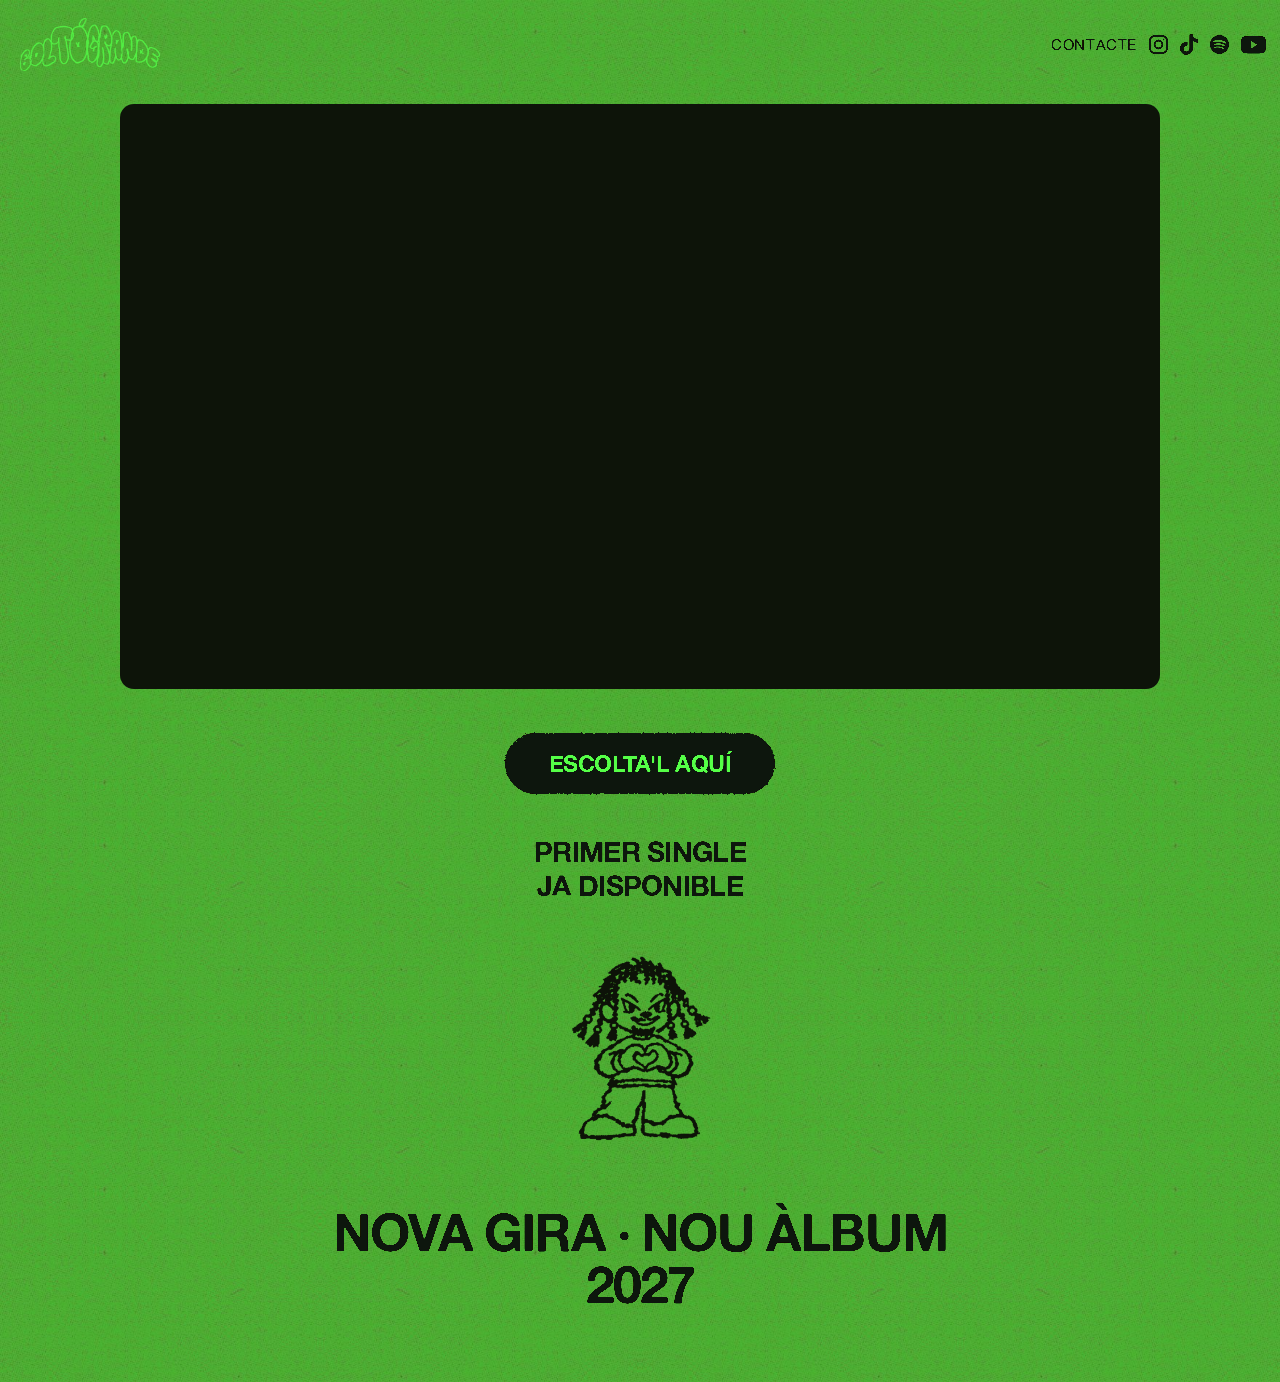
==== commit ad364464: "Icones socials: mides com a atribut i nova versió del CSS (evita que el CSS antic del navegador les " ====
--- a/index.html
+++ b/index.html
@@ -33,8 +33,7 @@
   if (first && !reduce && ok) d.classList.add("intro", "anim");
 })();
 </script>
-<script src="gate.js"></script>
-<link rel="stylesheet" href="style.css?v=20261127b">
+<link rel="stylesheet" href="style.css?v=20261127c">
 </head>
 <body class="green">
 <svg width="0" height="0" style="position:absolute" aria-hidden="true"><filter id="logo-neon" color-interpolation-filters="sRGB"><feColorMatrix type="matrix" values="0 0 0 0 0.329  0 0 0 0 1  0 0 0 0 0.278  0 0 0 1 0"/></filter>
@@ -43,14 +42,13 @@
   <a class="home" href="/" aria-label="BOLTÓGRANDE, inici"><img src="assets/logo-boltogrande.webp" alt="BOLTÓGRANDE"></a>
   <div class="header-right">
     <nav id="menu" aria-label="Navegació principal">
-      <a href="concerts.html" data-gate>Concerts</a>
       <a href="contacte.html">Contacte</a>
     </nav>
     <span class="social">
-      <a href="https://www.instagram.com/guillembolto" target="_blank" rel="noopener" aria-label="Instagram @guillembolto"><svg viewBox="2 2 20 20" preserveAspectRatio="xMidYMid meet" fill="none" stroke="currentColor" stroke-width="2" stroke-linecap="round" stroke-linejoin="round" aria-hidden="true"><rect x="3" y="3" width="18" height="18" rx="5"/><circle cx="12" cy="12" r="4.2"/><circle cx="17.3" cy="6.7" r="1" fill="currentColor" stroke="none"/></svg></a>
-      <a href="https://www.tiktok.com/@boltogrande" target="_blank" rel="noopener" aria-label="TikTok @boltogrande"><svg viewBox="1.574 0 20.851 24" preserveAspectRatio="xMidYMid meet" fill="currentColor" aria-hidden="true"><path d="M12.525.02c1.31-.02 2.61-.01 3.91-.02.08 1.53.63 3.09 1.75 4.17 1.12 1.11 2.7 1.62 4.24 1.79v4.03c-1.44-.05-2.89-.35-4.2-.97-.57-.26-1.1-.59-1.62-.93-.01 2.92.01 5.84-.02 8.75-.08 1.4-.54 2.79-1.35 3.94-1.31 1.92-3.58 3.17-5.91 3.21-1.43.08-2.86-.31-4.08-1.03-2.02-1.19-3.44-3.37-3.65-5.71-.02-.5-.03-1-.01-1.49.18-1.9 1.12-3.72 2.58-4.96 1.66-1.44 3.98-2.13 6.15-1.72.02 1.48-.04 2.96-.04 4.44-.99-.32-2.15-.23-3.02.37-.63.41-1.11 1.04-1.36 1.75-.21.51-.15 1.07-.14 1.61.24 1.64 1.82 3.02 3.5 2.87 1.12-.01 2.19-.66 2.77-1.61.19-.33.4-.67.41-1.06.1-1.79.06-3.57.07-5.36.01-4.03-.01-8.05.02-12.07z"/></svg></a>
-      <a href="https://open.spotify.com/intl-es/artist/1Gcdt2fkyyrmWMcDH8enlg?si=CQF3X2OqSka1_3l4EPuw2Q" target="_blank" rel="noopener" aria-label="Spotify BOLTÓGRANDE"><svg viewBox="0 0 24 24" preserveAspectRatio="xMidYMid meet" fill="currentColor" aria-hidden="true"><path d="M12 0C5.4 0 0 5.4 0 12s5.4 12 12 12 12-5.4 12-12S18.66 0 12 0zm5.521 17.34c-.24.359-.66.48-1.021.24-2.82-1.74-6.36-2.101-10.561-1.141-.418.122-.779-.179-.899-.539-.12-.421.18-.78.54-.9 4.56-1.021 8.52-.6 11.64 1.32.42.18.479.659.301 1.02zm1.44-3.3c-.301.42-.841.6-1.262.3-3.239-1.98-8.159-2.58-11.939-1.38-.479.12-1.02-.12-1.14-.6-.12-.48.12-1.021.6-1.141C9.6 9.9 15 10.561 18.72 12.84c.361.181.54.78.241 1.2zm.12-3.36C15.24 8.4 8.82 8.16 5.16 9.301c-.6.179-1.2-.181-1.38-.721-.18-.601.18-1.2.72-1.381 4.26-1.26 11.28-1.02 15.721 1.621.539.3.719 1.02.419 1.56-.299.421-1.02.599-1.559.3z"/></svg></a>
-      <a href="https://www.youtube.com/@BOLT%C3%93GRANDE" target="_blank" rel="noopener" aria-label="YouTube BOLTÓGRANDE"><svg viewBox="0 3.545 24 16.91" preserveAspectRatio="xMidYMid meet" fill="currentColor" fill-rule="evenodd" aria-hidden="true"><path d="M23.498 6.186a3.016 3.016 0 0 0-2.122-2.136C19.505 3.545 12 3.545 12 3.545s-7.505 0-9.377.505A3.017 3.017 0 0 0 .502 6.186C0 8.07 0 12 0 12s0 3.93.502 5.814a3.016 3.016 0 0 0 2.122 2.136c1.871.505 9.376.505 9.376.505s7.505 0 9.377-.505a3.015 3.015 0 0 0 2.122-2.136C24 15.93 24 12 24 12s0-3.93-.502-5.814zM9.545 15.568V8.432L15.818 12l-6.273 3.568z"/></svg></a>
+      <a href="https://www.instagram.com/guillembolto" target="_blank" rel="noopener" aria-label="Instagram @guillembolto"><svg viewBox="2 2 20 20" preserveAspectRatio="xMidYMid meet" width="19" height="19" fill="none" stroke="currentColor" stroke-width="2" stroke-linecap="round" stroke-linejoin="round" aria-hidden="true"><rect x="3" y="3" width="18" height="18" rx="5"/><circle cx="12" cy="12" r="4.2"/><circle cx="17.3" cy="6.7" r="1" fill="currentColor" stroke="none"/></svg></a>
+      <a href="https://www.tiktok.com/@boltogrande" target="_blank" rel="noopener" aria-label="TikTok @boltogrande"><svg viewBox="1.574 0 20.851 24" preserveAspectRatio="xMidYMid meet" width="18" height="21" fill="currentColor" aria-hidden="true"><path d="M12.525.02c1.31-.02 2.61-.01 3.91-.02.08 1.53.63 3.09 1.75 4.17 1.12 1.11 2.7 1.62 4.24 1.79v4.03c-1.44-.05-2.89-.35-4.2-.97-.57-.26-1.1-.59-1.62-.93-.01 2.92.01 5.84-.02 8.75-.08 1.4-.54 2.79-1.35 3.94-1.31 1.92-3.58 3.17-5.91 3.21-1.43.08-2.86-.31-4.08-1.03-2.02-1.19-3.44-3.37-3.65-5.71-.02-.5-.03-1-.01-1.49.18-1.9 1.12-3.72 2.58-4.96 1.66-1.44 3.98-2.13 6.15-1.72.02 1.48-.04 2.96-.04 4.44-.99-.32-2.15-.23-3.02.37-.63.41-1.11 1.04-1.36 1.75-.21.51-.15 1.07-.14 1.61.24 1.64 1.82 3.02 3.5 2.87 1.12-.01 2.19-.66 2.77-1.61.19-.33.4-.67.41-1.06.1-1.79.06-3.57.07-5.36.01-4.03-.01-8.05.02-12.07z"/></svg></a>
+      <a href="https://open.spotify.com/intl-es/artist/1Gcdt2fkyyrmWMcDH8enlg?si=CQF3X2OqSka1_3l4EPuw2Q" target="_blank" rel="noopener" aria-label="Spotify BOLTÓGRANDE"><svg viewBox="0 0 24 24" preserveAspectRatio="xMidYMid meet" width="19" height="19" fill="currentColor" aria-hidden="true"><path d="M12 0C5.4 0 0 5.4 0 12s5.4 12 12 12 12-5.4 12-12S18.66 0 12 0zm5.521 17.34c-.24.359-.66.48-1.021.24-2.82-1.74-6.36-2.101-10.561-1.141-.418.122-.779-.179-.899-.539-.12-.421.18-.78.54-.9 4.56-1.021 8.52-.6 11.64 1.32.42.18.479.659.301 1.02zm1.44-3.3c-.301.42-.841.6-1.262.3-3.239-1.98-8.159-2.58-11.939-1.38-.479.12-1.02-.12-1.14-.6-.12-.48.12-1.021.6-1.141C9.6 9.9 15 10.561 18.72 12.84c.361.181.54.78.241 1.2zm.12-3.36C15.24 8.4 8.82 8.16 5.16 9.301c-.6.179-1.2-.181-1.38-.721-.18-.601.18-1.2.72-1.381 4.26-1.26 11.28-1.02 15.721 1.621.539.3.719 1.02.419 1.56-.299.421-1.02.599-1.559.3z"/></svg></a>
+      <a href="https://www.youtube.com/@BOLT%C3%93GRANDE" target="_blank" rel="noopener" aria-label="YouTube BOLTÓGRANDE"><svg viewBox="0 3.545 24 16.91" preserveAspectRatio="xMidYMid meet" width="25" height="17.6" fill="currentColor" fill-rule="evenodd" aria-hidden="true"><path d="M23.498 6.186a3.016 3.016 0 0 0-2.122-2.136C19.505 3.545 12 3.545 12 3.545s-7.505 0-9.377.505A3.017 3.017 0 0 0 .502 6.186C0 8.07 0 12 0 12s0 3.93.502 5.814a3.016 3.016 0 0 0 2.122 2.136c1.871.505 9.376.505 9.376.505s7.505 0 9.377-.505a3.015 3.015 0 0 0 2.122-2.136C24 15.93 24 12 24 12s0-3.93-.502-5.814zM9.545 15.568V8.432L15.818 12l-6.273 3.568z"/></svg></a>
     </span>
     <button class="menu-toggle" id="menu-toggle" type="button" aria-label="Obre el menú" aria-expanded="false" aria-controls="menu">
       <svg viewBox="0 0 24 24" width="24" height="24" fill="none" stroke="currentColor" stroke-width="2" stroke-linecap="round" aria-hidden="true"><path class="l1" d="M4 7h16"/><path class="l2" d="M4 12h16"/><path class="l3" d="M4 17h16"/></svg>
@@ -61,24 +59,6 @@
 <video id="intro-video" src="assets/intro-grafica.mp4" muted playsinline preload="auto" aria-hidden="true" tabindex="-1"></video>
 
 <main>
-  <section class="conc-home" data-gate aria-label="Concerts de presentació">
-    <h2 class="conc-title ink-m">Concerts de presentació</h2>
-    <div class="conc-row">
-      <article class="conc">
-        <h3 class="city ink">Barcelona</h3>
-        <p class="date ink-m"><time datetime="2027-04-09">9 abril 2027</time></p>
-        <p class="venue ink-m">Luz de Gas</p>
-        <a class="presave tix-d" href="https://tickets.oneboxtds.com/guitarbcn/select/2946283?hl=es-ES" target="_blank" rel="noopener"><span>Entrades</span></a>
-      </article>
-      <article class="conc">
-        <h3 class="city ink">Girona</h3>
-        <p class="date ink-m"><time datetime="2027-05-01">1 maig 2027</time></p>
-        <p class="venue ink-m">La Mirona</p>
-        <a class="presave tix-d" href="https://strenes.koobin.com/boltogrande2027?idioma=CA" target="_blank" rel="noopener"><span>Entrades</span></a>
-      </article>
-    </div>
-    <a class="presave tix-m" href="concerts.html"><span>Entrades</span></a>
-  </section>
   <div class="video" id="video" hidden></div>
 
   <h1 class="floral" id="floral"><img src="assets/floralcul-titol.webp" alt="BOLTÓGRANDE presenta FLOR AL CUL" width="1500" height="347"></h1>
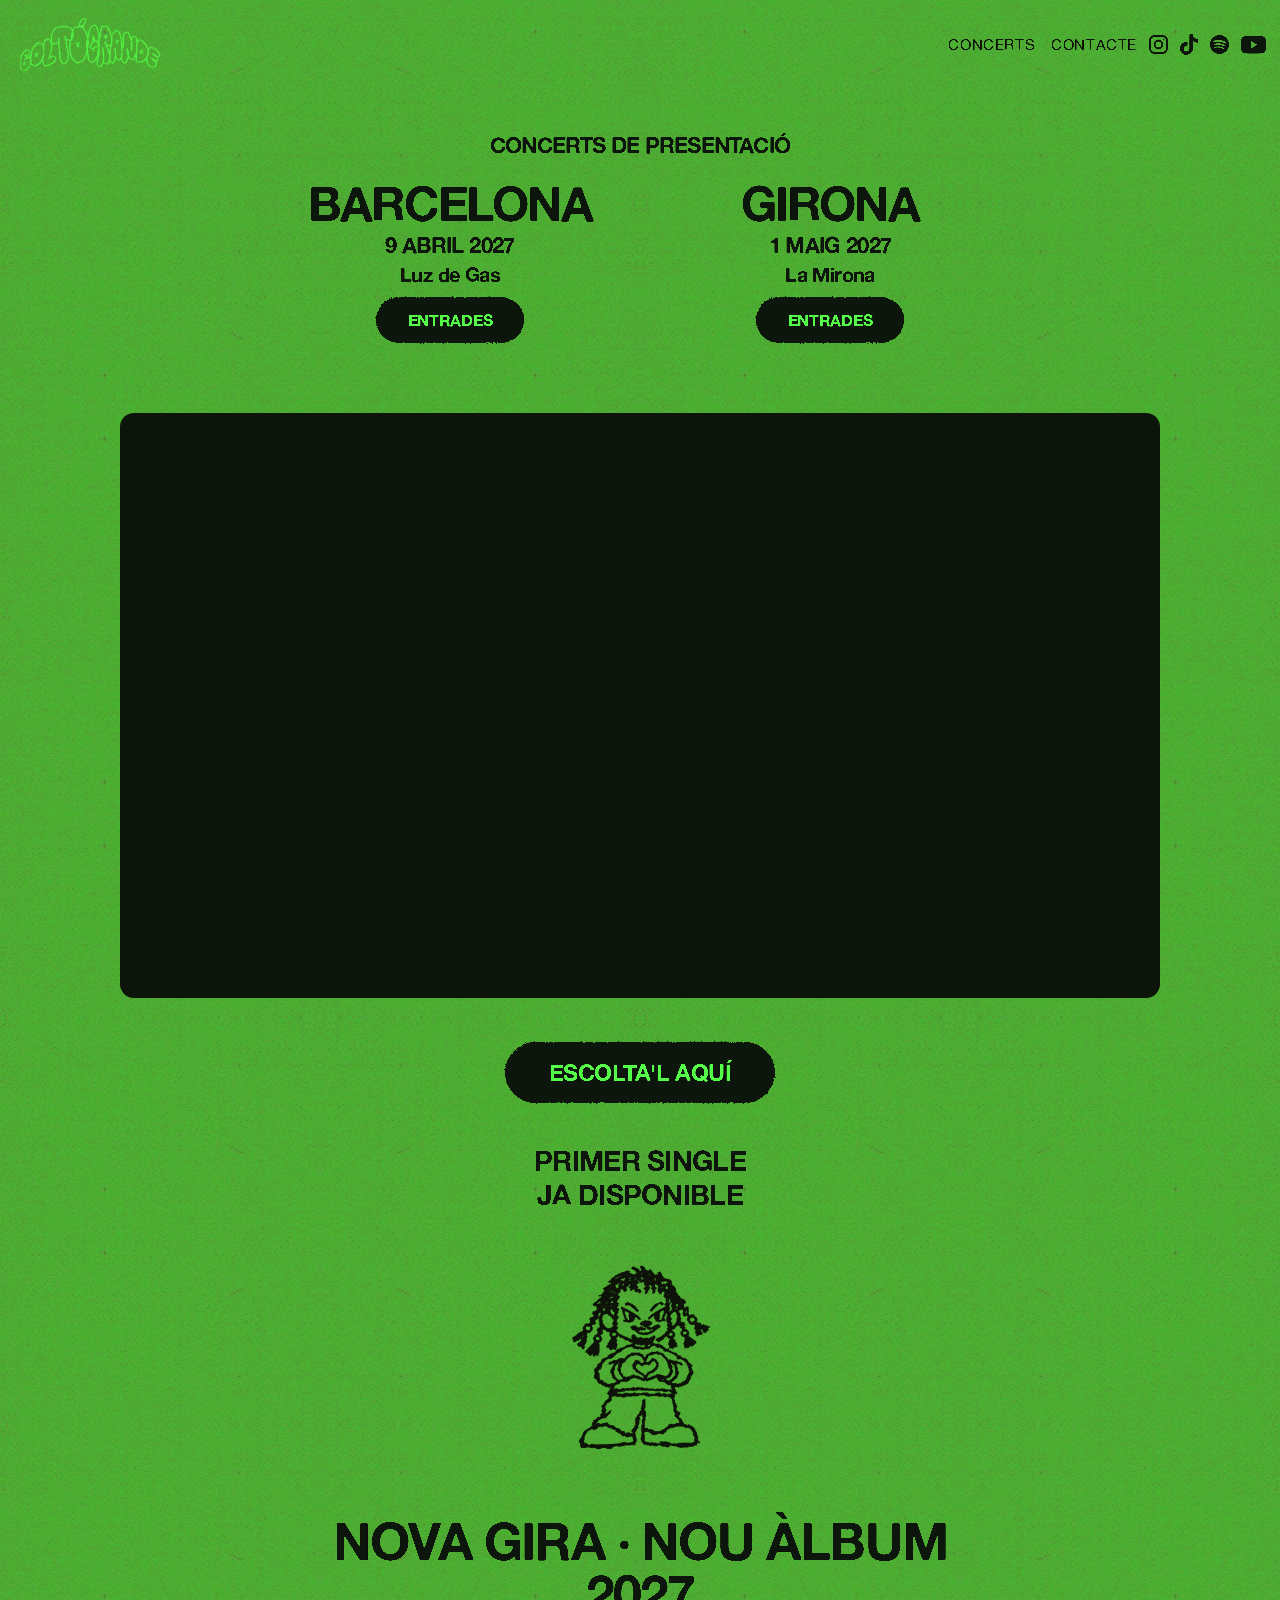
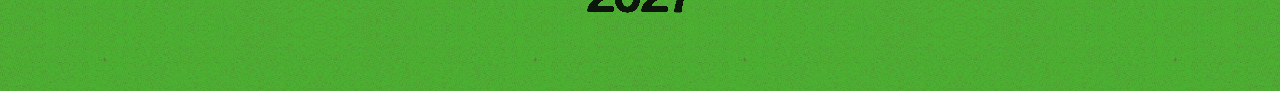
==== commit 2b139e96: "Merge main (fix cache icones) a concerts-publicacio Co-Authored-By: Claude Sonnet 5.5 <noreply@anthr" ====
--- a/index.html
+++ b/index.html
@@ -33,6 +33,7 @@
   if (first && !reduce && ok) d.classList.add("intro", "anim");
 })();
 </script>
+<script src="gate.js"></script>
 <link rel="stylesheet" href="style.css?v=20261127c">
 </head>
 <body class="green">
@@ -42,6 +43,7 @@
   <a class="home" href="/" aria-label="BOLTÓGRANDE, inici"><img src="assets/logo-boltogrande.webp" alt="BOLTÓGRANDE"></a>
   <div class="header-right">
     <nav id="menu" aria-label="Navegació principal">
+      <a href="concerts.html" data-gate>Concerts</a>
       <a href="contacte.html">Contacte</a>
     </nav>
     <span class="social">
@@ -59,6 +61,24 @@
 <video id="intro-video" src="assets/intro-grafica.mp4" muted playsinline preload="auto" aria-hidden="true" tabindex="-1"></video>
 
 <main>
+  <section class="conc-home" data-gate aria-label="Concerts de presentació">
+    <h2 class="conc-title ink-m">Concerts de presentació</h2>
+    <div class="conc-row">
+      <article class="conc">
+        <h3 class="city ink">Barcelona</h3>
+        <p class="date ink-m"><time datetime="2027-04-09">9 abril 2027</time></p>
+        <p class="venue ink-m">Luz de Gas</p>
+        <a class="presave tix-d" href="https://tickets.oneboxtds.com/guitarbcn/select/2946283?hl=es-ES" target="_blank" rel="noopener"><span>Entrades</span></a>
+      </article>
+      <article class="conc">
+        <h3 class="city ink">Girona</h3>
+        <p class="date ink-m"><time datetime="2027-05-01">1 maig 2027</time></p>
+        <p class="venue ink-m">La Mirona</p>
+        <a class="presave tix-d" href="https://strenes.koobin.com/boltogrande2027?idioma=CA" target="_blank" rel="noopener"><span>Entrades</span></a>
+      </article>
+    </div>
+    <a class="presave tix-m" href="concerts.html"><span>Entrades</span></a>
+  </section>
   <div class="video" id="video" hidden></div>
 
   <h1 class="floral" id="floral"><img src="assets/floralcul-titol.webp" alt="BOLTÓGRANDE presenta FLOR AL CUL" width="1500" height="347"></h1>
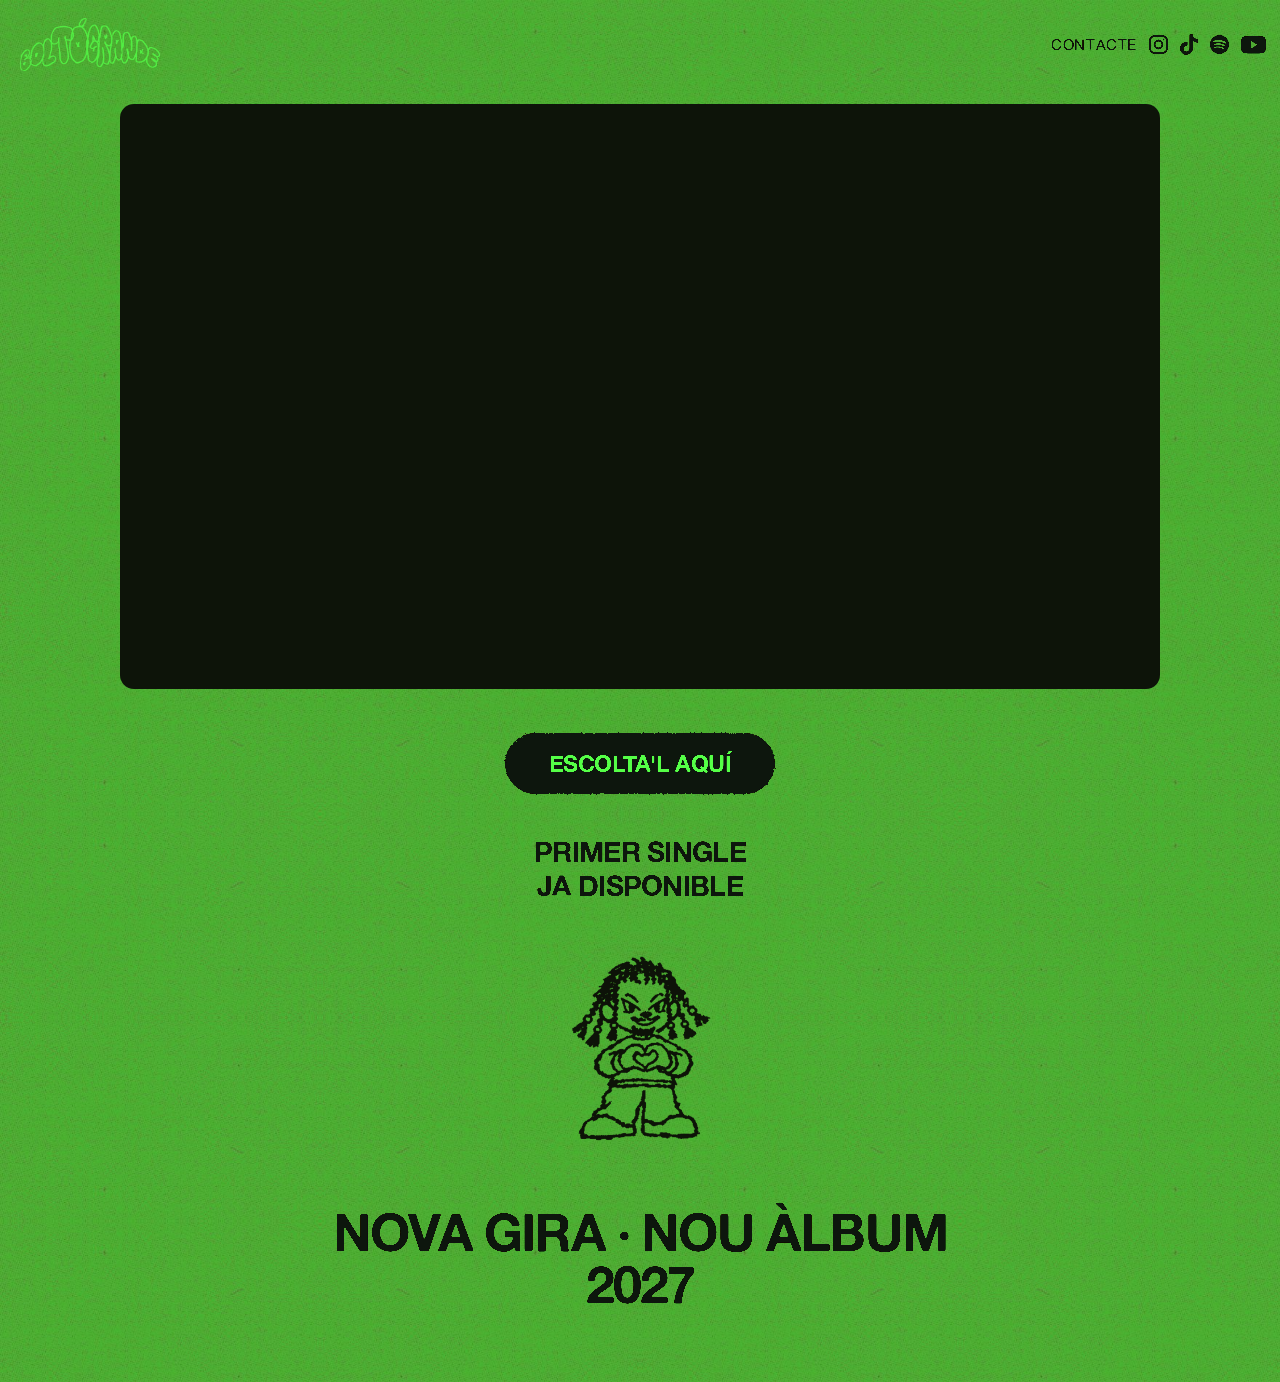
==== commit 65aedf66: "Presentació: corregeix ÁLBUM → ÀLBUM al vídeo d'intro Co-Authored-By: Claude Sonnet 5.5 <noreply@ant" ====
--- a/index.html
+++ b/index.html
@@ -33,7 +33,6 @@
   if (first && !reduce && ok) d.classList.add("intro", "anim");
 })();
 </script>
-<script src="gate.js"></script>
 <link rel="stylesheet" href="style.css?v=20261127c">
 </head>
 <body class="green">
@@ -43,7 +42,6 @@
   <a class="home" href="/" aria-label="BOLTÓGRANDE, inici"><img src="assets/logo-boltogrande.webp" alt="BOLTÓGRANDE"></a>
   <div class="header-right">
     <nav id="menu" aria-label="Navegació principal">
-      <a href="concerts.html" data-gate>Concerts</a>
       <a href="contacte.html">Contacte</a>
     </nav>
     <span class="social">
@@ -58,27 +56,9 @@
   </div>
 </header>
 <div id="intro-bg" aria-hidden="true"></div>
-<video id="intro-video" src="assets/intro-grafica.mp4" muted playsinline preload="auto" aria-hidden="true" tabindex="-1"></video>
+<video id="intro-video" src="assets/intro-grafica.mp4?v=2" muted playsinline preload="auto" aria-hidden="true" tabindex="-1"></video>
 
 <main>
-  <section class="conc-home" data-gate aria-label="Concerts de presentació">
-    <h2 class="conc-title ink-m">Concerts de presentació</h2>
-    <div class="conc-row">
-      <article class="conc">
-        <h3 class="city ink">Barcelona</h3>
-        <p class="date ink-m"><time datetime="2027-04-09">9 abril 2027</time></p>
-        <p class="venue ink-m">Luz de Gas</p>
-        <a class="presave tix-d" href="https://tickets.oneboxtds.com/guitarbcn/select/2946283?hl=es-ES" target="_blank" rel="noopener"><span>Entrades</span></a>
-      </article>
-      <article class="conc">
-        <h3 class="city ink">Girona</h3>
-        <p class="date ink-m"><time datetime="2027-05-01">1 maig 2027</time></p>
-        <p class="venue ink-m">La Mirona</p>
-        <a class="presave tix-d" href="https://strenes.koobin.com/boltogrande2027?idioma=CA" target="_blank" rel="noopener"><span>Entrades</span></a>
-      </article>
-    </div>
-    <a class="presave tix-m" href="concerts.html"><span>Entrades</span></a>
-  </section>
   <div class="video" id="video" hidden></div>
 
   <h1 class="floral" id="floral"><img src="assets/floralcul-titol.webp" alt="BOLTÓGRANDE presenta FLOR AL CUL" width="1500" height="347"></h1>
--- a/style.css
+++ b/style.css
@@ -285,7 +285,7 @@
 .conc-home .presave { margin-top: 6px; font-size: 14px; padding: 10px 26px; }
 .conc-home .presave span { filter: url(#ink-s); }
 .conc-home .tix-d { display: none; }
-@media (min-width: 800px) { .conc-home .conc-row { gap: 40px; } .conc-home .tix-d { display: inline-flex; } .conc-home .tix-m { display: none; } }
+@media (min-width: 800px) { .conc-home .conc-row { gap: 40px; } }
 
 /* Lletres dels botons ENTRADES en el verd neó del logo */
 body .conc-home .presave, body .show .presave { color: #54ff47; }
@@ -338,3 +338,18 @@
 .social-row a[aria-label^="Instagram"] svg, .social-row a[aria-label^="Spotify"] svg { width: 29px; height: 29px; }
 .social-row a[aria-label^="TikTok"] svg { width: 27px; height: 31px; }
 .social-row a[aria-label^="YouTube"] svg { width: 38px; height: 26.7px; }
+
+/* Neó en seqüència: un sol element en verd neó que va baixant per ordre (Barcelona, data, sala, Girona, data, sala). Inici i Concerts */
+@keyframes neo-seq { 0%, 16.66% { color: #54ff47; } 16.67%, 100% { color: var(--ink); } }
+.conc-home .conc .city, .conc-home .conc .date, .conc-home .conc .venue,
+.shows .show .city, .shows .show .date, .shows .show .venue { animation: neo-seq 3.6s steps(1, end) infinite; animation-delay: calc(var(--k) * .6s); }
+.conc-home .conc:nth-child(1) .city,  .shows .show:nth-child(1) .city  { --k: 0; }
+.conc-home .conc:nth-child(1) .date,  .shows .show:nth-child(1) .date  { --k: 1; }
+.conc-home .conc:nth-child(1) .venue, .shows .show:nth-child(1) .venue { --k: 2; }
+.conc-home .conc:nth-child(2) .city,  .shows .show:nth-child(2) .city  { --k: 3; }
+.conc-home .conc:nth-child(2) .date,  .shows .show:nth-child(2) .date  { --k: 4; }
+.conc-home .conc:nth-child(2) .venue, .shows .show:nth-child(2) .venue { --k: 5; }
+@media (prefers-reduced-motion: reduce) {
+  .conc-home .conc .city, .conc-home .conc .date, .conc-home .conc .venue,
+  .shows .show .city, .shows .show .date, .shows .show .venue { animation: none; }
+}
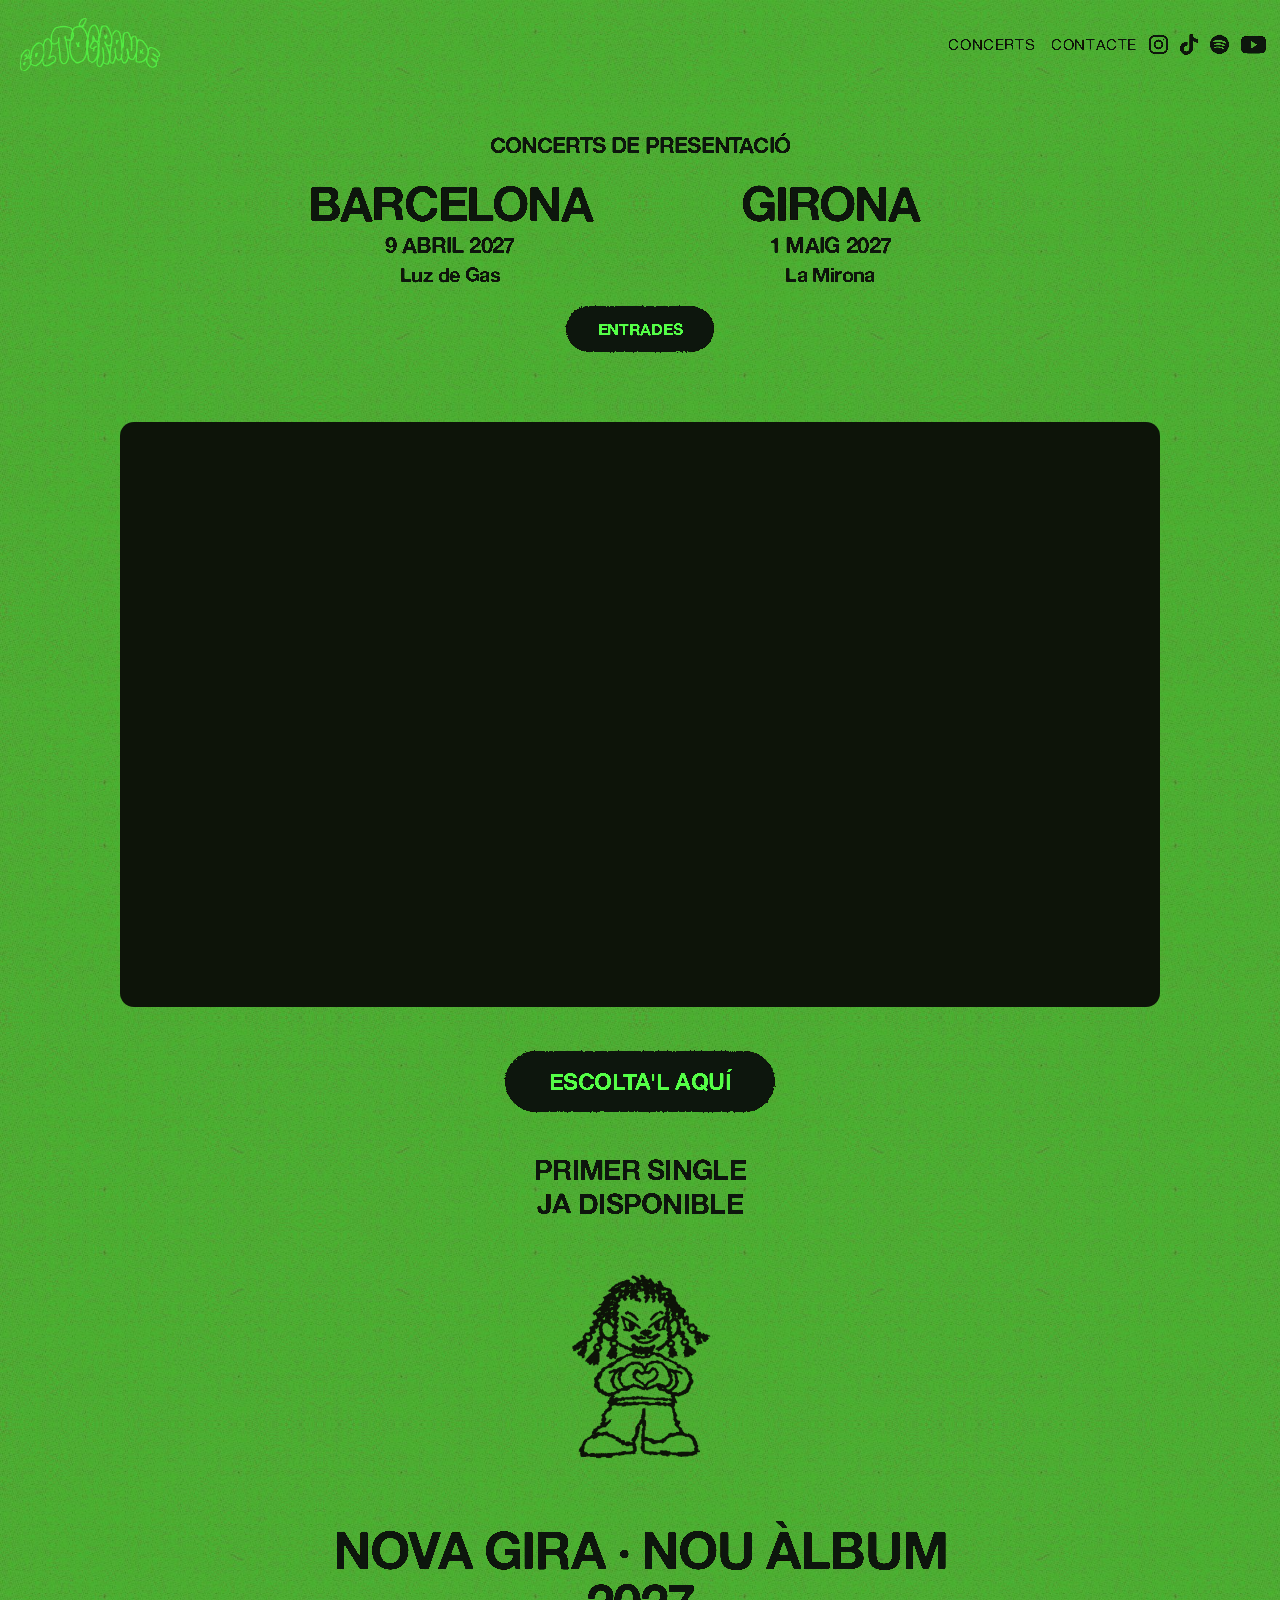
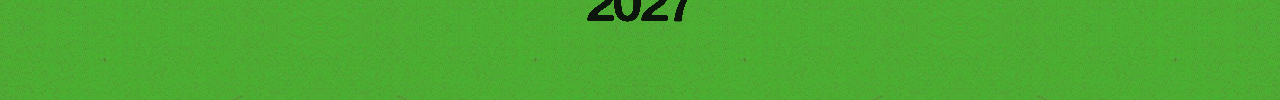
==== commit 35ebe985: "Merge main (vídeo intro ÀLBUM) a concerts-publicacio Co-Authored-By: Claude Sonnet 5.5 <noreply@anth" ====
--- a/index.html
+++ b/index.html
@@ -33,6 +33,7 @@
   if (first && !reduce && ok) d.classList.add("intro", "anim");
 })();
 </script>
+<script src="gate.js"></script>
 <link rel="stylesheet" href="style.css?v=20261127c">
 </head>
 <body class="green">
@@ -42,6 +43,7 @@
   <a class="home" href="/" aria-label="BOLTÓGRANDE, inici"><img src="assets/logo-boltogrande.webp" alt="BOLTÓGRANDE"></a>
   <div class="header-right">
     <nav id="menu" aria-label="Navegació principal">
+      <a href="concerts.html" data-gate>Concerts</a>
       <a href="contacte.html">Contacte</a>
     </nav>
     <span class="social">
@@ -59,6 +61,24 @@
 <video id="intro-video" src="assets/intro-grafica.mp4?v=2" muted playsinline preload="auto" aria-hidden="true" tabindex="-1"></video>
 
 <main>
+  <section class="conc-home" data-gate aria-label="Concerts de presentació">
+    <h2 class="conc-title ink-m">Concerts de presentació</h2>
+    <div class="conc-row">
+      <article class="conc">
+        <h3 class="city ink">Barcelona</h3>
+        <p class="date ink-m"><time datetime="2027-04-09">9 abril 2027</time></p>
+        <p class="venue ink-m">Luz de Gas</p>
+        <a class="presave tix-d" href="https://tickets.oneboxtds.com/guitarbcn/select/2946283?hl=es-ES" target="_blank" rel="noopener"><span>Entrades</span></a>
+      </article>
+      <article class="conc">
+        <h3 class="city ink">Girona</h3>
+        <p class="date ink-m"><time datetime="2027-05-01">1 maig 2027</time></p>
+        <p class="venue ink-m">La Mirona</p>
+        <a class="presave tix-d" href="https://strenes.koobin.com/boltogrande2027?idioma=CA" target="_blank" rel="noopener"><span>Entrades</span></a>
+      </article>
+    </div>
+    <a class="presave tix-m" href="concerts.html"><span>Entrades</span></a>
+  </section>
   <div class="video" id="video" hidden></div>
 
   <h1 class="floral" id="floral"><img src="assets/floralcul-titol.webp" alt="BOLTÓGRANDE presenta FLOR AL CUL" width="1500" height="347"></h1>
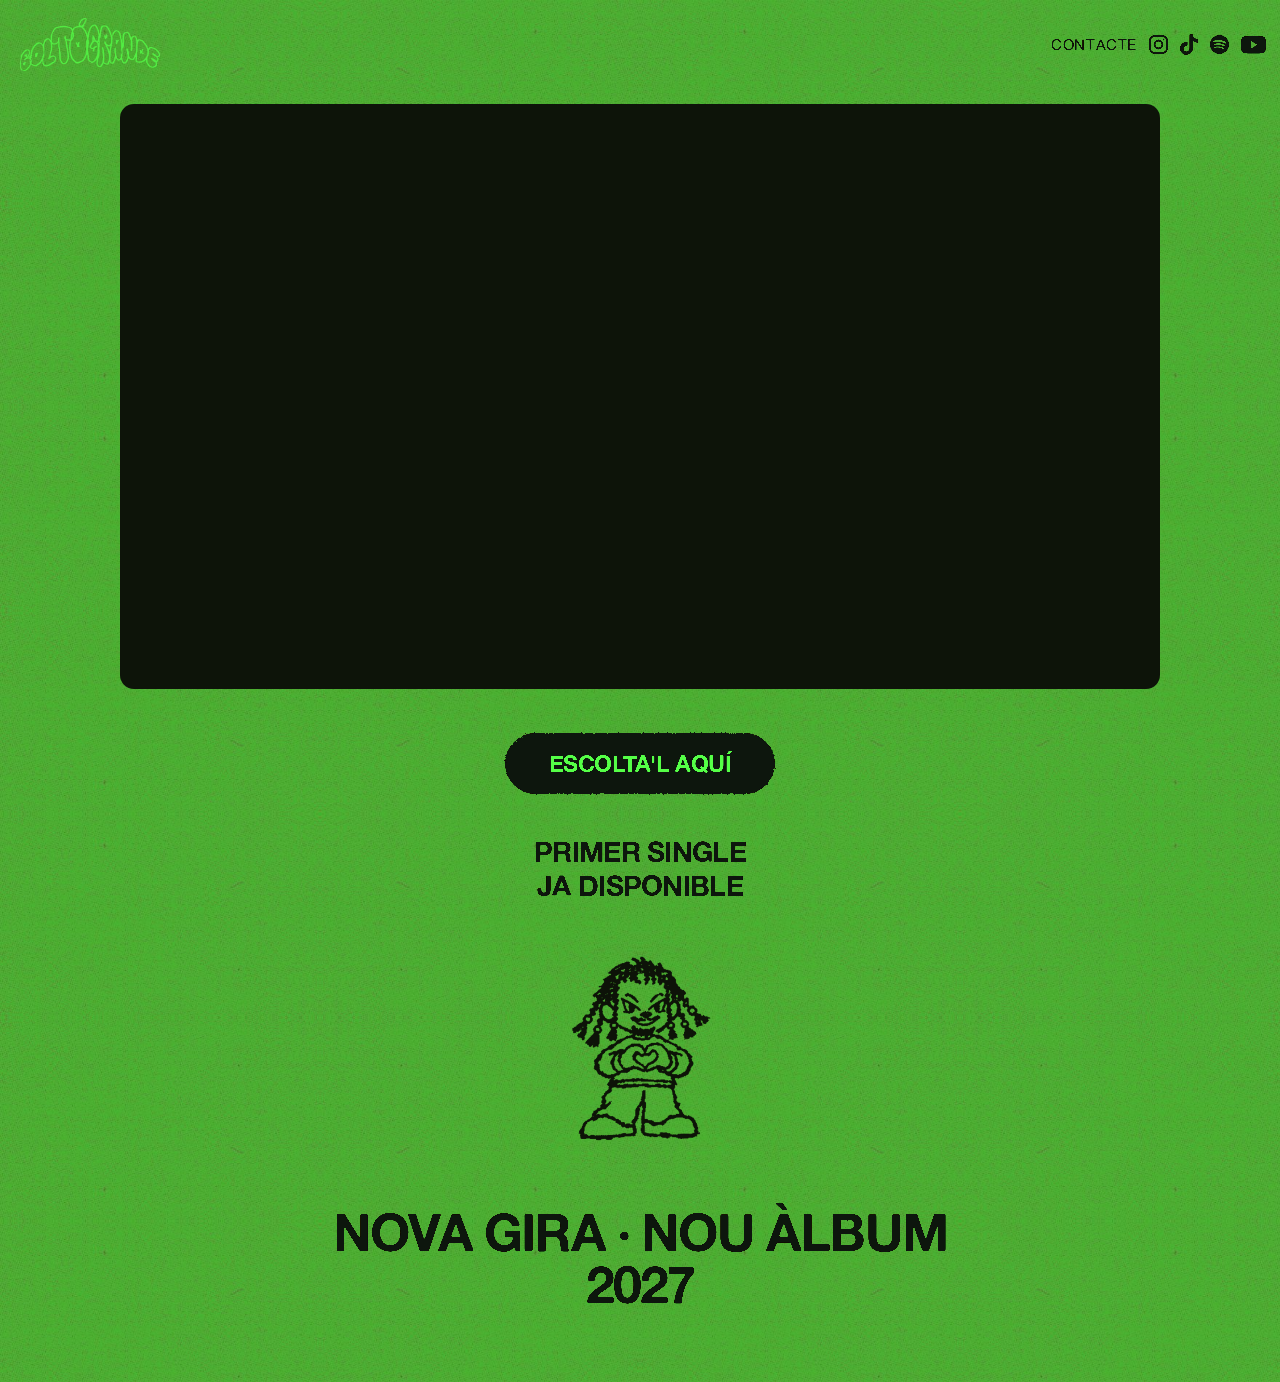
==== commit a9255262: "Presentació: corregeix ÀLBUM també als primers fotogrames del vídeo Co-Authored-By: Claude Sonnet 5." ====
--- a/index.html
+++ b/index.html
@@ -33,7 +33,6 @@
   if (first && !reduce && ok) d.classList.add("intro", "anim");
 })();
 </script>
-<script src="gate.js"></script>
 <link rel="stylesheet" href="style.css?v=20261127c">
 </head>
 <body class="green">
@@ -43,7 +42,6 @@
   <a class="home" href="/" aria-label="BOLTÓGRANDE, inici"><img src="assets/logo-boltogrande.webp" alt="BOLTÓGRANDE"></a>
   <div class="header-right">
     <nav id="menu" aria-label="Navegació principal">
-      <a href="concerts.html" data-gate>Concerts</a>
       <a href="contacte.html">Contacte</a>
     </nav>
     <span class="social">
@@ -58,27 +56,9 @@
   </div>
 </header>
 <div id="intro-bg" aria-hidden="true"></div>
-<video id="intro-video" src="assets/intro-grafica.mp4?v=2" muted playsinline preload="auto" aria-hidden="true" tabindex="-1"></video>
+<video id="intro-video" src="assets/intro-grafica.mp4?v=3" muted playsinline preload="auto" aria-hidden="true" tabindex="-1"></video>
 
 <main>
-  <section class="conc-home" data-gate aria-label="Concerts de presentació">
-    <h2 class="conc-title ink-m">Concerts de presentació</h2>
-    <div class="conc-row">
-      <article class="conc">
-        <h3 class="city ink">Barcelona</h3>
-        <p class="date ink-m"><time datetime="2027-04-09">9 abril 2027</time></p>
-        <p class="venue ink-m">Luz de Gas</p>
-        <a class="presave tix-d" href="https://tickets.oneboxtds.com/guitarbcn/select/2946283?hl=es-ES" target="_blank" rel="noopener"><span>Entrades</span></a>
-      </article>
-      <article class="conc">
-        <h3 class="city ink">Girona</h3>
-        <p class="date ink-m"><time datetime="2027-05-01">1 maig 2027</time></p>
-        <p class="venue ink-m">La Mirona</p>
-        <a class="presave tix-d" href="https://strenes.koobin.com/boltogrande2027?idioma=CA" target="_blank" rel="noopener"><span>Entrades</span></a>
-      </article>
-    </div>
-    <a class="presave tix-m" href="concerts.html"><span>Entrades</span></a>
-  </section>
   <div class="video" id="video" hidden></div>
 
   <h1 class="floral" id="floral"><img src="assets/floralcul-titol.webp" alt="BOLTÓGRANDE presenta FLOR AL CUL" width="1500" height="347"></h1>
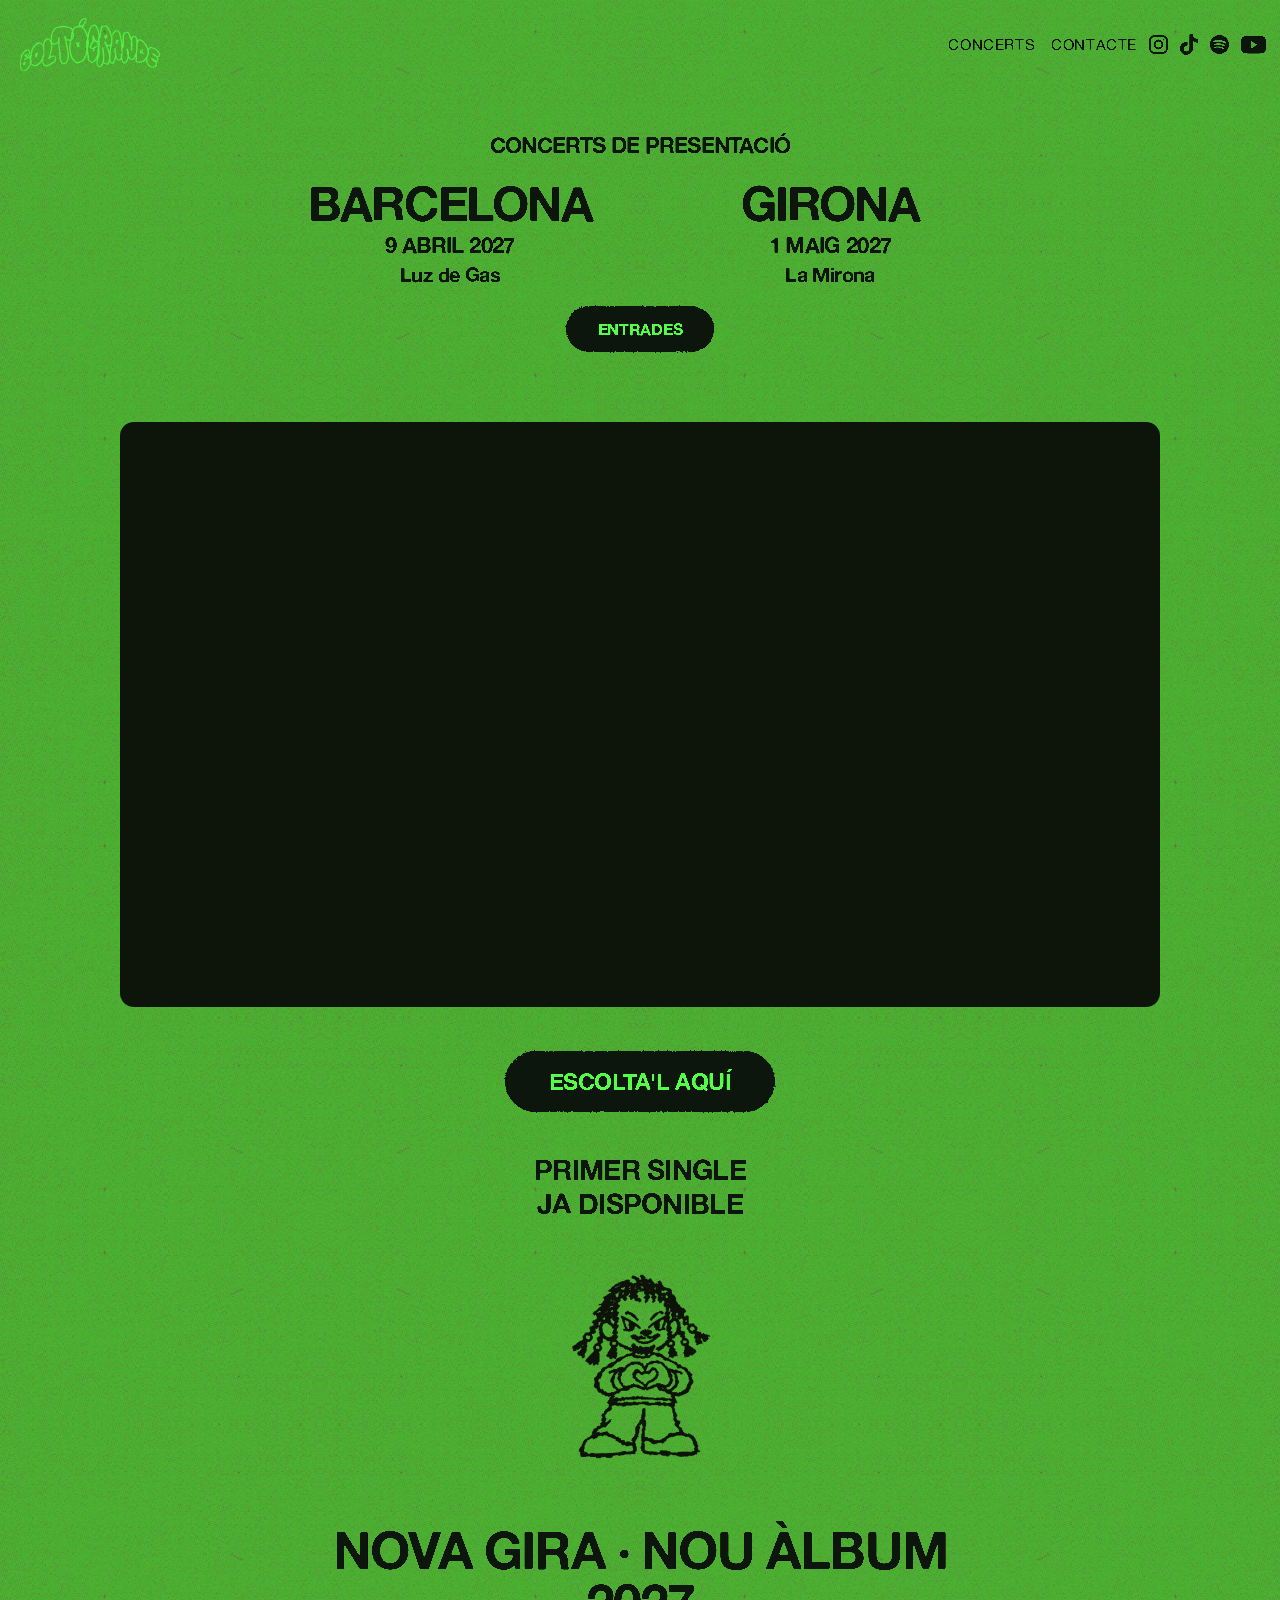
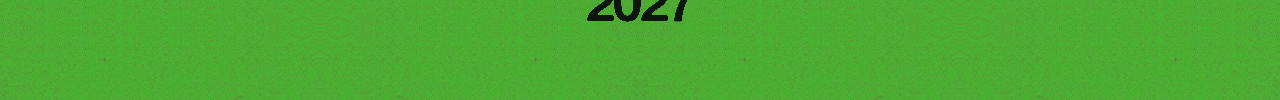
==== commit 9b744126: "Merge main (vídeo intro v3) a concerts-publicacio Co-Authored-By: Claude Sonnet 5.5 <noreply@anthrop" ====
--- a/index.html
+++ b/index.html
@@ -33,6 +33,7 @@
   if (first && !reduce && ok) d.classList.add("intro", "anim");
 })();
 </script>
+<script src="gate.js"></script>
 <link rel="stylesheet" href="style.css?v=20261127c">
 </head>
 <body class="green">
@@ -42,6 +43,7 @@
   <a class="home" href="/" aria-label="BOLTÓGRANDE, inici"><img src="assets/logo-boltogrande.webp" alt="BOLTÓGRANDE"></a>
   <div class="header-right">
     <nav id="menu" aria-label="Navegació principal">
+      <a href="concerts.html" data-gate>Concerts</a>
       <a href="contacte.html">Contacte</a>
     </nav>
     <span class="social">
@@ -59,6 +61,24 @@
 <video id="intro-video" src="assets/intro-grafica.mp4?v=3" muted playsinline preload="auto" aria-hidden="true" tabindex="-1"></video>
 
 <main>
+  <section class="conc-home" data-gate aria-label="Concerts de presentació">
+    <h2 class="conc-title ink-m">Concerts de presentació</h2>
+    <div class="conc-row">
+      <article class="conc">
+        <h3 class="city ink">Barcelona</h3>
+        <p class="date ink-m"><time datetime="2027-04-09">9 abril 2027</time></p>
+        <p class="venue ink-m">Luz de Gas</p>
+        <a class="presave tix-d" href="https://tickets.oneboxtds.com/guitarbcn/select/2946283?hl=es-ES" target="_blank" rel="noopener"><span>Entrades</span></a>
+      </article>
+      <article class="conc">
+        <h3 class="city ink">Girona</h3>
+        <p class="date ink-m"><time datetime="2027-05-01">1 maig 2027</time></p>
+        <p class="venue ink-m">La Mirona</p>
+        <a class="presave tix-d" href="https://strenes.koobin.com/boltogrande2027?idioma=CA" target="_blank" rel="noopener"><span>Entrades</span></a>
+      </article>
+    </div>
+    <a class="presave tix-m" href="concerts.html"><span>Entrades</span></a>
+  </section>
   <div class="video" id="video" hidden></div>
 
   <h1 class="floral" id="floral"><img src="assets/floralcul-titol.webp" alt="BOLTÓGRANDE presenta FLOR AL CUL" width="1500" height="347"></h1>
